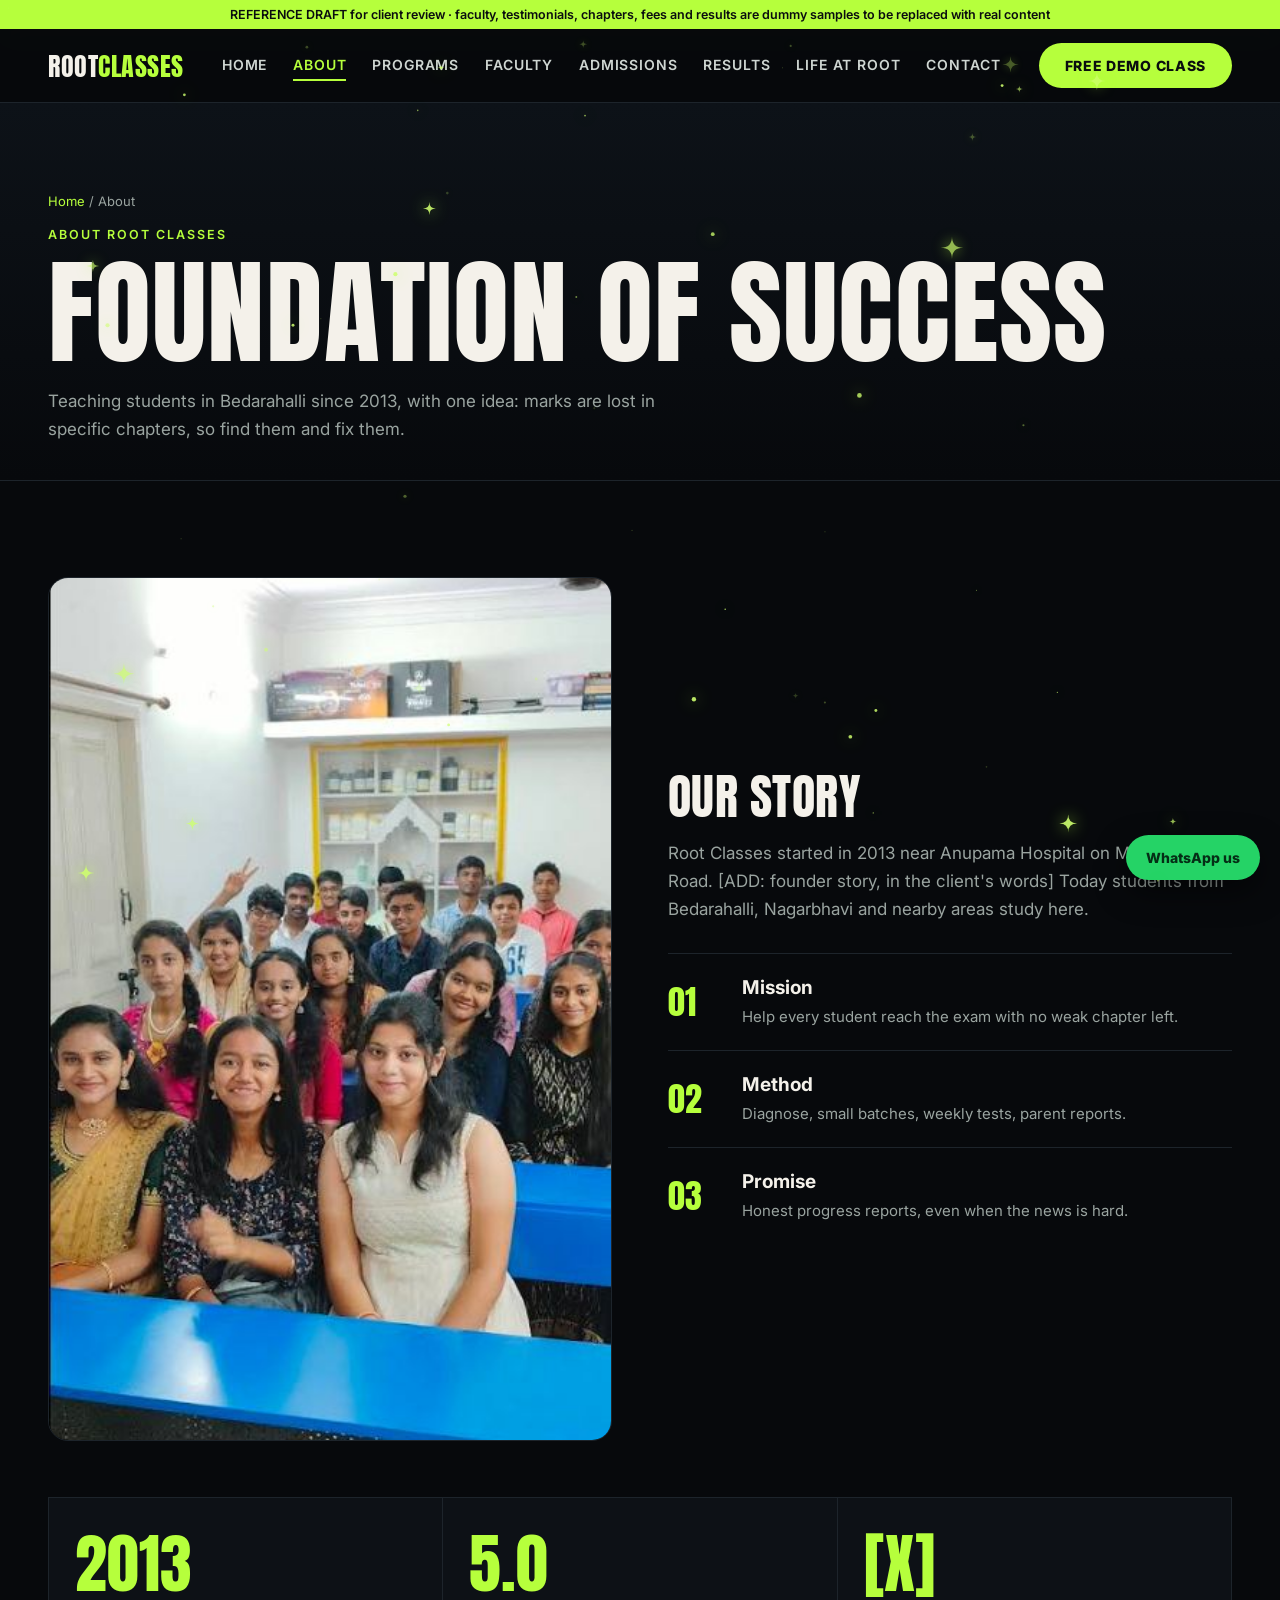
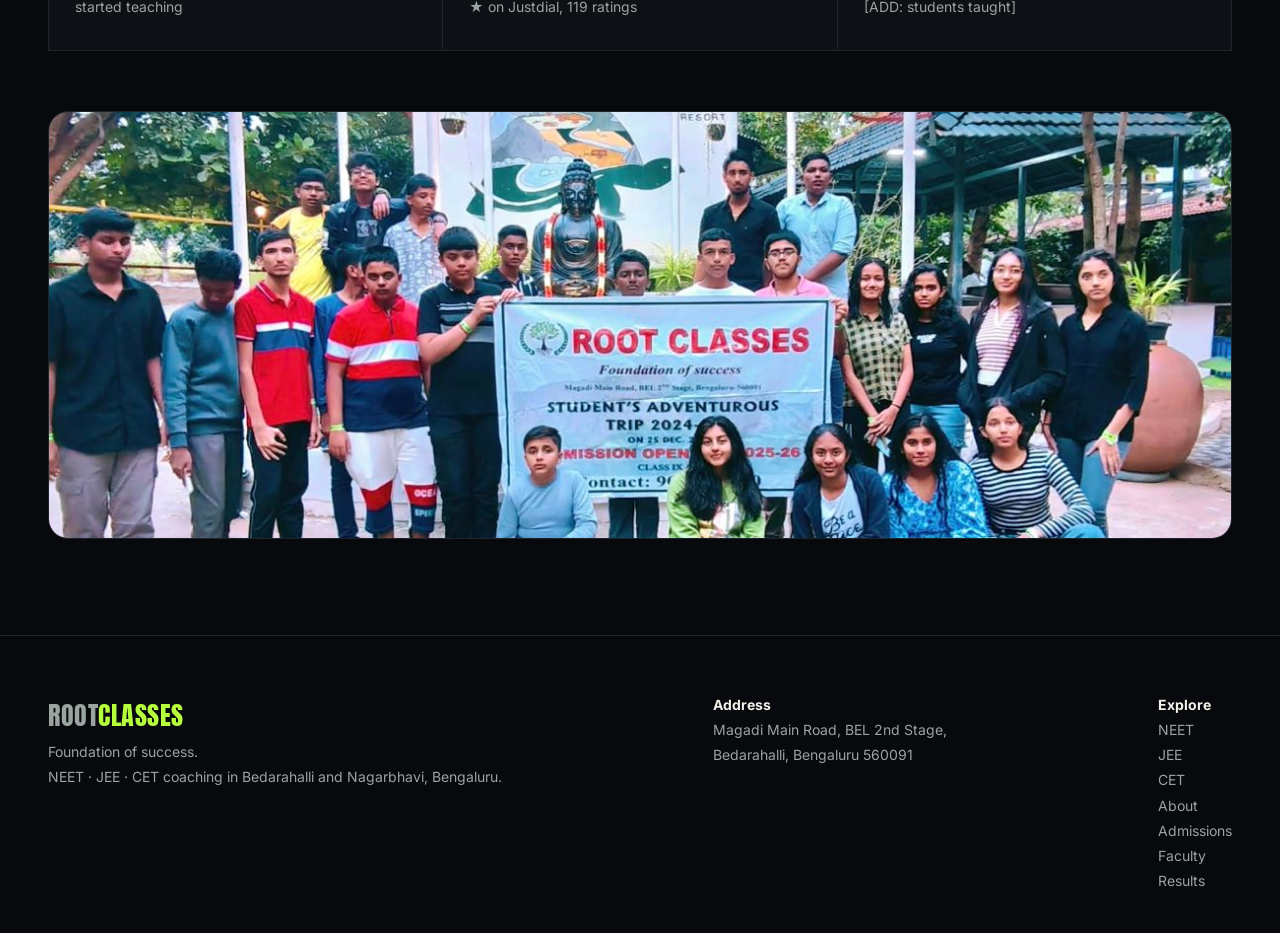
==== about.html @ aaa41a19 "Add Root Classes website reference draft Co-Authored-By: Claude Sonnet 5.5 <noreply@anthropic.com> C" ====
<!doctype html><html lang="en"><head><meta charset="utf-8"><meta name="viewport" content="width=device-width,initial-scale=1">
<title>Root Classes – About</title>
<link rel="preconnect" href="https://fonts.googleapis.com"><link href="https://fonts.googleapis.com/css2?family=Anton&family=Inter:wght@400;500;600;800&display=swap" rel="stylesheet">
<link rel="stylesheet" href="style.css"></head><body data-page="about">
<div class="draft">REFERENCE DRAFT for client review · faculty, testimonials, chapters, fees and results are dummy samples to be replaced with real content</div>
<nav><div class="wrap">
<a class="logo" href="index.html">ROOT<b>CLASSES</b></a>
<div class="links">
<a href="index.html" data-p="home">Home</a><a href="about.html" data-p="about">About</a><a href="programs.html" data-p="programs">Programs</a><a href="faculty.html" data-p="faculty">Faculty</a><a href="admissions.html" data-p="admissions">Admissions</a><a href="results.html" data-p="results">Results</a><a href="gallery.html" data-p="gallery">Life at Root</a><a href="contact.html" data-p="contact">Contact</a>
</div>
<a class="btn" href="contact.html">Free demo class</a>
</div></nav><div class="page"><div class="phead"><div class="wrap"><div class="crumb"><a href="index.html">Home</a> / About</div><div class="eyebrow">About Root Classes</div><h1>Foundation of success</h1><p class="sub">Teaching students in Bedarahalli since 2013, with one idea: marks are lost in specific chapters, so find them and fix them.</p></div></div><section><div class="wrap"><div class="split"><div class="photo"><img src="images/img6.jpg" alt="Root Classes batch photo"></div><div><h2 style="font-size:48px">Our story</h2><p class="sub">Root Classes started in 2013 near Anupama Hospital on Magadi Main Road. [ADD: founder story, in the client's words] Today students from Bedarahalli, Nagarbhavi and nearby areas study here.</p><div class="steps"><div><b>01</b><span><h4>Mission</h4><p>Help every student reach the exam with no weak chapter left.</p></span></div><div><b>02</b><span><h4>Method</h4><p>Diagnose, small batches, weekly tests, parent reports.</p></span></div><div><b>03</b><span><h4>Promise</h4><p>Honest progress reports, even when the news is hard.</p></span></div></div></div></div><div class="stats"><div><b>2013</b><small>started teaching</small></div><div><b>5.0</b><small>★ on Justdial, 119 ratings</small></div><div><b>[X]</b><small>[ADD: students taught]</small></div></div><div class="photo" style="margin-top:60px"><img src="images/img4.jpg" alt="Root Classes student trip" style="min-height:0;max-height:480px"></div></div></section></div><footer><div class="wrap row">
<div><div class="logo">ROOT<b>CLASSES</b></div>Foundation of success.<br>NEET · JEE · CET coaching in Bedarahalli and Nagarbhavi, Bengaluru.</div>
<div><b>Address</b><br>Magadi Main Road, BEL 2nd Stage,<br>Bedarahalli, Bengaluru 560091</div>
<div><b>Explore</b><br><a href="neet.html">NEET</a><br><a href="jee.html">JEE</a><br><a href="cet.html">CET</a><br><a href="about.html">About</a><br><a href="admissions.html">Admissions</a><br><a href="faculty.html">Faculty</a><br><a href="results.html">Results</a></div>
</div></footer><a class="wa" href="contact.html">WhatsApp us</a><script src="main.js"></script></body></html>
---- style.css ----
:root{--bg:#07090c;--bg2:#0d1116;--ink:#f4f1ea;--mute:#9aa4a0;--acc:#b6ff3c;--acc2:#ff5a1f;--line:#1d242b}
*{box-sizing:border-box}
html{scroll-behavior:smooth}
body{margin:0;background:var(--bg);color:var(--ink);font-family:'Inter',system-ui,sans-serif;overflow-x:hidden}
h1,h2,h3,.big{font-family:'Anton','Impact',sans-serif;font-weight:400;text-transform:uppercase;letter-spacing:.01em;line-height:.98;margin:0}
a{color:inherit;text-decoration:none}
img{display:block;max-width:100%}
.wrap{max-width:1240px;margin:0 auto;padding:0 28px}
/* draft banner */
.draft{background:var(--acc);color:#0a0d0f;font-size:12.5px;font-weight:600;text-align:center;padding:7px 12px}
/* nav */
nav{position:sticky;top:0;z-index:50;background:rgba(7,9,12,.82);backdrop-filter:blur(14px);border-bottom:1px solid var(--line)}
nav .wrap{display:flex;align-items:center;justify-content:space-between;gap:16px;padding-top:14px;padding-bottom:14px;flex-wrap:wrap}
.logo{font-family:'Anton';font-size:26px;letter-spacing:.02em}.logo b{color:var(--acc);font-weight:400}
.links{display:flex;gap:26px;flex-wrap:wrap;font-weight:600;font-size:14px;text-transform:uppercase;letter-spacing:.06em}
.links a{color:#cfd6d2;padding:6px 0;border-bottom:2px solid transparent}
.links a:hover,.links a.on{color:var(--acc);border-color:var(--acc)}
.btn{display:inline-block;background:var(--acc);color:#0a0d0f;font-weight:800;font-size:14px;padding:14px 26px;border-radius:999px;text-transform:uppercase;letter-spacing:.05em;transition:transform .2s,box-shadow .2s;border:0;cursor:pointer;font-family:inherit}
.btn:hover{transform:translateY(-2px);box-shadow:0 10px 30px rgba(182,255,60,.28)}
.btn.ghost{background:transparent;color:var(--ink);border:2px solid #3a4650}
.btn.ghost:hover{border-color:var(--acc);color:var(--acc);box-shadow:none}
/* pages */
.page{animation:pg .6s ease}
@keyframes pg{from{opacity:0;transform:translateY(14px)}to{opacity:1;transform:none}}
/* hero */
.hero{position:relative;min-height:88vh;display:flex;align-items:center;overflow:hidden;border-bottom:1px solid var(--line)}
#fx{position:absolute;inset:0;width:100%;height:100%;z-index:1}
.slides{position:absolute;inset:0;z-index:0}
.slides div{position:absolute;inset:0;background-size:cover;background-position:center;opacity:0;transform:scale(1.08);transition:opacity 1.6s ease;filter:grayscale(.4) brightness(.38) contrast(1.1)}
.slides div.on{opacity:1;animation:kb 12s ease-out forwards}
@keyframes kb{from{transform:scale(1.08)}to{transform:scale(1.22) translate(-1.5%,-1%)}}
.hero:after{content:"";position:absolute;inset:0;z-index:1;pointer-events:none;background:radial-gradient(ellipse at 20% 40%,rgba(7,9,12,.15),rgba(7,9,12,.88) 75%),linear-gradient(180deg,transparent 60%,var(--bg))}
.hero .wrap{position:relative;z-index:2;padding-top:60px;padding-bottom:110px}
.tag{display:inline-flex;gap:10px;align-items:center;font-size:12.5px;font-weight:600;letter-spacing:.14em;text-transform:uppercase;color:var(--acc);margin-bottom:22px}
.tag i{width:9px;height:9px;border-radius:50%;background:var(--acc);box-shadow:0 0 0 0 rgba(182,255,60,.7);animation:pulse 1.8s infinite}
@keyframes pulse{70%{box-shadow:0 0 0 14px rgba(182,255,60,0)}100%{box-shadow:0 0 0 0 rgba(182,255,60,0)}}
.hero h1{font-size:clamp(54px,9.4vw,138px)}
.hero h1 .ln{display:block;overflow:hidden}
.hero h1 .ln span{display:inline-block;transform:translateY(110%);animation:up 1s cubic-bezier(.2,.8,.2,1) forwards}
.hero h1 .ln:nth-child(2) span{animation-delay:.15s}.hero h1 .ln:nth-child(3) span{animation-delay:.3s}
@keyframes up{to{transform:none}}
.hero h1 em{font-style:normal;color:var(--acc)}
.hero h1 .out{-webkit-text-stroke:2px var(--ink);color:transparent}
.hero p.lead{max-width:560px;font-size:18px;line-height:1.6;color:#cdd5d1;margin:26px 0 34px;opacity:0;animation:fade 1s .7s forwards}
.cta{display:flex;gap:14px;flex-wrap:wrap;opacity:0;animation:fade 1s .9s forwards}
@keyframes fade{to{opacity:1}}
.float{position:absolute;z-index:2;right:5%;bottom:14%;width:min(300px,38vw);border-radius:16px;overflow:hidden;border:1px solid #2c3640;box-shadow:0 30px 80px rgba(0,0,0,.6);animation:fl 7s ease-in-out infinite}
.float img{width:100%;height:340px;object-fit:cover}
.float span{position:absolute;left:12px;bottom:12px;background:var(--acc);color:#0a0d0f;font-weight:800;font-size:12px;padding:6px 12px;border-radius:999px;text-transform:uppercase}
@keyframes fl{50%{transform:translateY(-16px) rotate(1.2deg)}}
@media(max-width:900px){.float{display:none}}
/* marquee */
.marq{overflow:hidden;background:var(--acc);color:#0a0d0f;border-block:1px solid #000}
.marq div{display:flex;width:max-content;animation:mq 26s linear infinite}
.marq span{font-family:'Anton';font-size:30px;text-transform:uppercase;padding:14px 26px;white-space:nowrap}
.marq span:after{content:"✦";margin-left:52px}
@keyframes mq{to{transform:translateX(-50%)}}
/* sections */
section{padding:96px 0}
.eyebrow{font-size:12.5px;letter-spacing:.16em;text-transform:uppercase;color:var(--acc);font-weight:600;margin-bottom:14px}
h2{font-size:clamp(40px,6vw,84px)}
.sub{color:var(--mute);font-size:17px;line-height:1.65;max-width:620px;margin-top:18px}
.stats{display:grid;grid-template-columns:repeat(auto-fit,minmax(200px,1fr));gap:1px;background:var(--line);border:1px solid var(--line);margin-top:56px}
.stats div{background:var(--bg2);padding:34px 26px}
.stats b{font-family:'Anton';font-weight:400;font-size:64px;color:var(--acc);display:block;line-height:1}
.stats small{color:var(--mute);font-size:14px}
.cards{display:grid;grid-template-columns:repeat(auto-fit,minmax(290px,1fr));gap:22px;margin-top:52px}
.card{background:var(--bg2);border:1px solid var(--line);border-radius:18px;padding:32px;position:relative;overflow:hidden;transition:transform .3s,border-color .3s}
.card:hover{transform:translateY(-8px);border-color:var(--acc)}
.card h3{font-size:44px;margin-bottom:14px}
.card p{color:var(--mute);line-height:1.6;font-size:15px}
.card .n{position:absolute;right:20px;top:6px;font-family:'Anton';font-size:90px;color:#151b21}
.card ul{padding:0;margin:18px 0 0;list-style:none;font-size:14.5px;color:#cbd3cf}
.card li{padding:9px 0;border-top:1px solid var(--line)}
.card li:before{content:"→ ";color:var(--acc)}
.card a.more{display:inline-block;margin-top:20px;color:var(--acc);font-weight:600;font-size:14px;text-transform:uppercase;letter-spacing:.08em}
/* split */
.split{display:grid;grid-template-columns:repeat(auto-fit,minmax(340px,1fr));gap:56px;align-items:center}
.photo{border-radius:20px;overflow:hidden;border:1px solid var(--line);position:relative}
.photo img{width:100%;height:100%;object-fit:cover;min-height:420px;transition:transform 1.2s}
.photo:hover img{transform:scale(1.06)}
.steps{display:flex;flex-direction:column;margin-top:30px}
.steps div{display:flex;gap:20px;padding:22px 0;border-top:1px solid var(--line)}
.steps b{font-family:'Anton';font-weight:400;font-size:34px;color:var(--acc);min-width:54px}
.steps h4{margin:0 0 6px;font-size:19px}.steps p{margin:0;color:var(--mute);line-height:1.55;font-size:15px}
/* faculty */
.fac{display:grid;grid-template-columns:repeat(auto-fit,minmax(230px,1fr));gap:22px;margin-top:50px}
.fc{background:var(--bg2);border:1px solid var(--line);border-radius:18px;overflow:hidden;transition:transform .3s}
.fc:hover{transform:translateY(-8px)}
.fc svg{width:100%;height:230px;display:block}
.fc div{padding:20px 22px 24px}
.fc h4{margin:0 0 4px;font-size:19px}.fc p{margin:0;color:var(--mute);font-size:14px;line-height:1.5}
.fc em{display:inline-block;margin-top:10px;font-style:normal;font-size:11px;letter-spacing:.1em;text-transform:uppercase;color:var(--acc2);font-weight:600}
/* testimonials */
.tst{display:grid;grid-template-columns:repeat(auto-fit,minmax(290px,1fr));gap:22px;margin-top:50px}
.t{background:var(--bg2);border:1px solid var(--line);border-radius:18px;padding:30px}
.t q{display:block;font-size:17px;line-height:1.6;color:#e6e9e5;quotes:none}
.t q:before{content:"“";font-family:'Anton';font-size:60px;color:var(--acc);display:block;line-height:.6;margin-bottom:12px}
.t p{margin:20px 0 0;color:var(--mute);font-size:14px}.t p b{color:var(--ink)}
.stars{color:var(--acc);letter-spacing:3px;margin-top:18px;font-size:15px}
/* chapters */
.tabs{display:flex;gap:10px;margin-top:40px;flex-wrap:wrap}
.tabs button{background:transparent;border:2px solid #2b3540;color:#cfd6d2;padding:12px 26px;border-radius:999px;font:700 14px 'Inter';letter-spacing:.06em;text-transform:uppercase;cursor:pointer}
.tabs button.on{background:var(--acc);color:#0a0d0f;border-color:var(--acc)}
.chap{display:none;margin-top:30px;grid-template-columns:repeat(auto-fit,minmax(270px,1fr));gap:22px}.chap.on{display:grid}
.chap div{background:var(--bg2);border:1px solid var(--line);border-radius:16px;padding:26px}
.chap h4{margin:0 0 12px;font-family:'Anton';font-weight:400;font-size:26px;text-transform:uppercase;color:var(--acc)}
.chap ul{margin:0;padding:0;list-style:none;color:#cbd3cf;font-size:14.5px}
.chap li{padding:8px 0;border-top:1px solid var(--line)}
.chap li span{float:right;color:var(--mute);font-size:12px}
/* gallery */
.gal{columns:3 280px;column-gap:18px;margin-top:50px}
.gal figure{margin:0 0 18px;border-radius:16px;overflow:hidden;border:1px solid var(--line);break-inside:avoid;position:relative}
.gal img{width:100%;transition:transform .9s}
.gal figure:hover img{transform:scale(1.07)}
/* faq */
details{border-top:1px solid var(--line);padding:22px 0}details:last-child{border-bottom:1px solid var(--line)}
summary{cursor:pointer;font-weight:600;font-size:18px;list-style:none;display:flex;justify-content:space-between}
summary:after{content:"+";color:var(--acc);font-size:26px;line-height:1}
details[open] summary:after{content:"–"}
details p{color:var(--mute);line-height:1.65;margin:14px 0 0;max-width:720px}
/* form */
form{background:var(--bg2);border:1px solid var(--line);border-radius:20px;padding:34px;display:flex;flex-direction:column;gap:10px}
label{font-size:12.5px;letter-spacing:.1em;text-transform:uppercase;color:var(--mute);font-weight:600;margin-top:8px}
input,select{background:#05070a;border:1px solid #28323b;color:var(--ink);padding:14px;border-radius:10px;font:500 16px 'Inter'}
input:focus,select:focus{outline:2px solid var(--acc);border-color:transparent}
/* big cta */
.bigcta{background:var(--acc);color:#0a0d0f;border-radius:26px;padding:64px 48px;display:flex;flex-wrap:wrap;gap:30px;justify-content:space-between;align-items:center}
.bigcta h2{font-size:clamp(40px,5.5vw,76px);max-width:700px}
.bigcta .btn{background:#0a0d0f;color:var(--acc)}
footer{border-top:1px solid var(--line);padding:56px 0 40px;color:var(--mute);font-size:14px;line-height:1.8}
footer .row{display:flex;flex-wrap:wrap;gap:40px;justify-content:space-between}
footer b{color:var(--ink)}
.wa{position:fixed;right:20px;bottom:20px;z-index:60;background:#25d366;color:#052e16;font-weight:800;font-size:14px;padding:14px 20px;border-radius:999px;box-shadow:0 12px 30px rgba(0,0,0,.5)}
.rv{opacity:0;transform:translateY(34px);transition:opacity .9s,transform .9s}.rv.in{opacity:1;transform:none}
.phead{padding:90px 0 20px;border-bottom:1px solid var(--line);background:linear-gradient(180deg,#0d1218,var(--bg))}
.phead h1{font-size:clamp(56px,9vw,128px)}
@media(prefers-reduced-motion:reduce){*{animation:none!important;transition:none!important}.rv{opacity:1;transform:none}.hero h1 .ln span{transform:none}.hero p.lead,.cta{opacity:1}}

.detail{display:grid;grid-template-columns:repeat(auto-fit,minmax(320px,1fr));gap:22px;margin-top:40px}
.tbl{width:100%;border-collapse:collapse;margin-top:34px;font-size:15px}
.tbl th,.tbl td{text-align:left;padding:16px 14px;border-top:1px solid var(--line)}
.tbl th{color:var(--acc);font-size:12.5px;letter-spacing:.12em;text-transform:uppercase}
.tbl td{color:#cbd3cf}
.pill{display:inline-block;border:1px solid #2b3540;border-radius:999px;padding:6px 14px;font-size:13px;margin:0 8px 8px 0;color:#cbd3cf}
.fc .bio{margin-top:10px;font-size:13.5px;color:#aab3af}
.crumb{font-size:13px;color:var(--mute);margin-bottom:18px}.crumb a{color:var(--acc)}

.mg{position:absolute;inset:0;z-index:1;pointer-events:none;overflow:hidden}
.mg span{position:absolute;font-family:'Anton',sans-serif;color:rgba(182,255,60,.22);white-space:nowrap;animation:drift linear infinite;opacity:0}
@keyframes drift{0%{transform:translateY(40px) rotate(0);opacity:0}15%{opacity:1}85%{opacity:1}100%{transform:translateY(-120px) rotate(8deg);opacity:0}}
.mg svg{position:absolute}
.orb{right:-90px;top:8%;width:420px;height:420px;animation:spin 40s linear infinite;opacity:.55}
.orb2{left:-110px;bottom:-60px;width:320px;height:320px;animation:spin 55s linear infinite reverse;opacity:.4}
@keyframes spin{to{transform:rotate(360deg)}}
.wave{left:0;bottom:0;width:200%;height:90px;animation:slide 14s linear infinite;opacity:.5}
@keyframes slide{to{transform:translateX(-50%)}}
.hero h1 em{background:linear-gradient(90deg,var(--acc),#e9ff9e,var(--acc));background-size:200% 100%;-webkit-background-clip:text;background-clip:text;color:transparent;animation:shine 4s linear infinite}
@keyframes shine{to{background-position:-200% 0}}
@media(max-width:700px){.orb{width:260px;height:260px}}
/* mobile */
.tbl{display:block;overflow-x:auto;white-space:nowrap}
.split{grid-template-columns:repeat(auto-fit,minmax(min(100%,340px),1fr))}
.cards{grid-template-columns:repeat(auto-fit,minmax(min(100%,290px),1fr))}
.detail{grid-template-columns:repeat(auto-fit,minmax(min(100%,320px),1fr))}
.tst{grid-template-columns:repeat(auto-fit,minmax(min(100%,290px),1fr))}
.chap{grid-template-columns:repeat(auto-fit,minmax(min(100%,270px),1fr))}
.gal{columns:3 240px}
@media(max-width:700px){
.wrap{padding:0 18px}
nav .wrap{gap:10px}
.links{gap:6px 16px;font-size:12.5px;width:100%;order:3}
.btn{padding:12px 20px;font-size:13px}
section{padding:60px 0}
.hero .wrap{padding-top:36px;padding-bottom:70px}
.hero h1{font-size:clamp(44px,14vw,80px)}
.hero p.lead{font-size:16px}
.stats b{font-size:46px}
.bigcta{padding:36px 24px}
.phead{padding:56px 0 14px}
.gal{columns:2 150px;column-gap:10px}
.gal figure{margin-bottom:10px}
.photo img{min-height:260px}
form{padding:22px}
.card h3{font-size:36px}
h2{font-size:clamp(34px,10vw,56px)}
.wa{right:12px;bottom:12px;padding:12px 16px}
.marq span{font-size:22px;padding:10px 18px}
}
@media(max-width:700px){.phead h1{font-size:clamp(36px,11vw,70px);overflow-wrap:anywhere}}
@media(max-width:700px){nav{position:static}.logo{font-size:22px}}
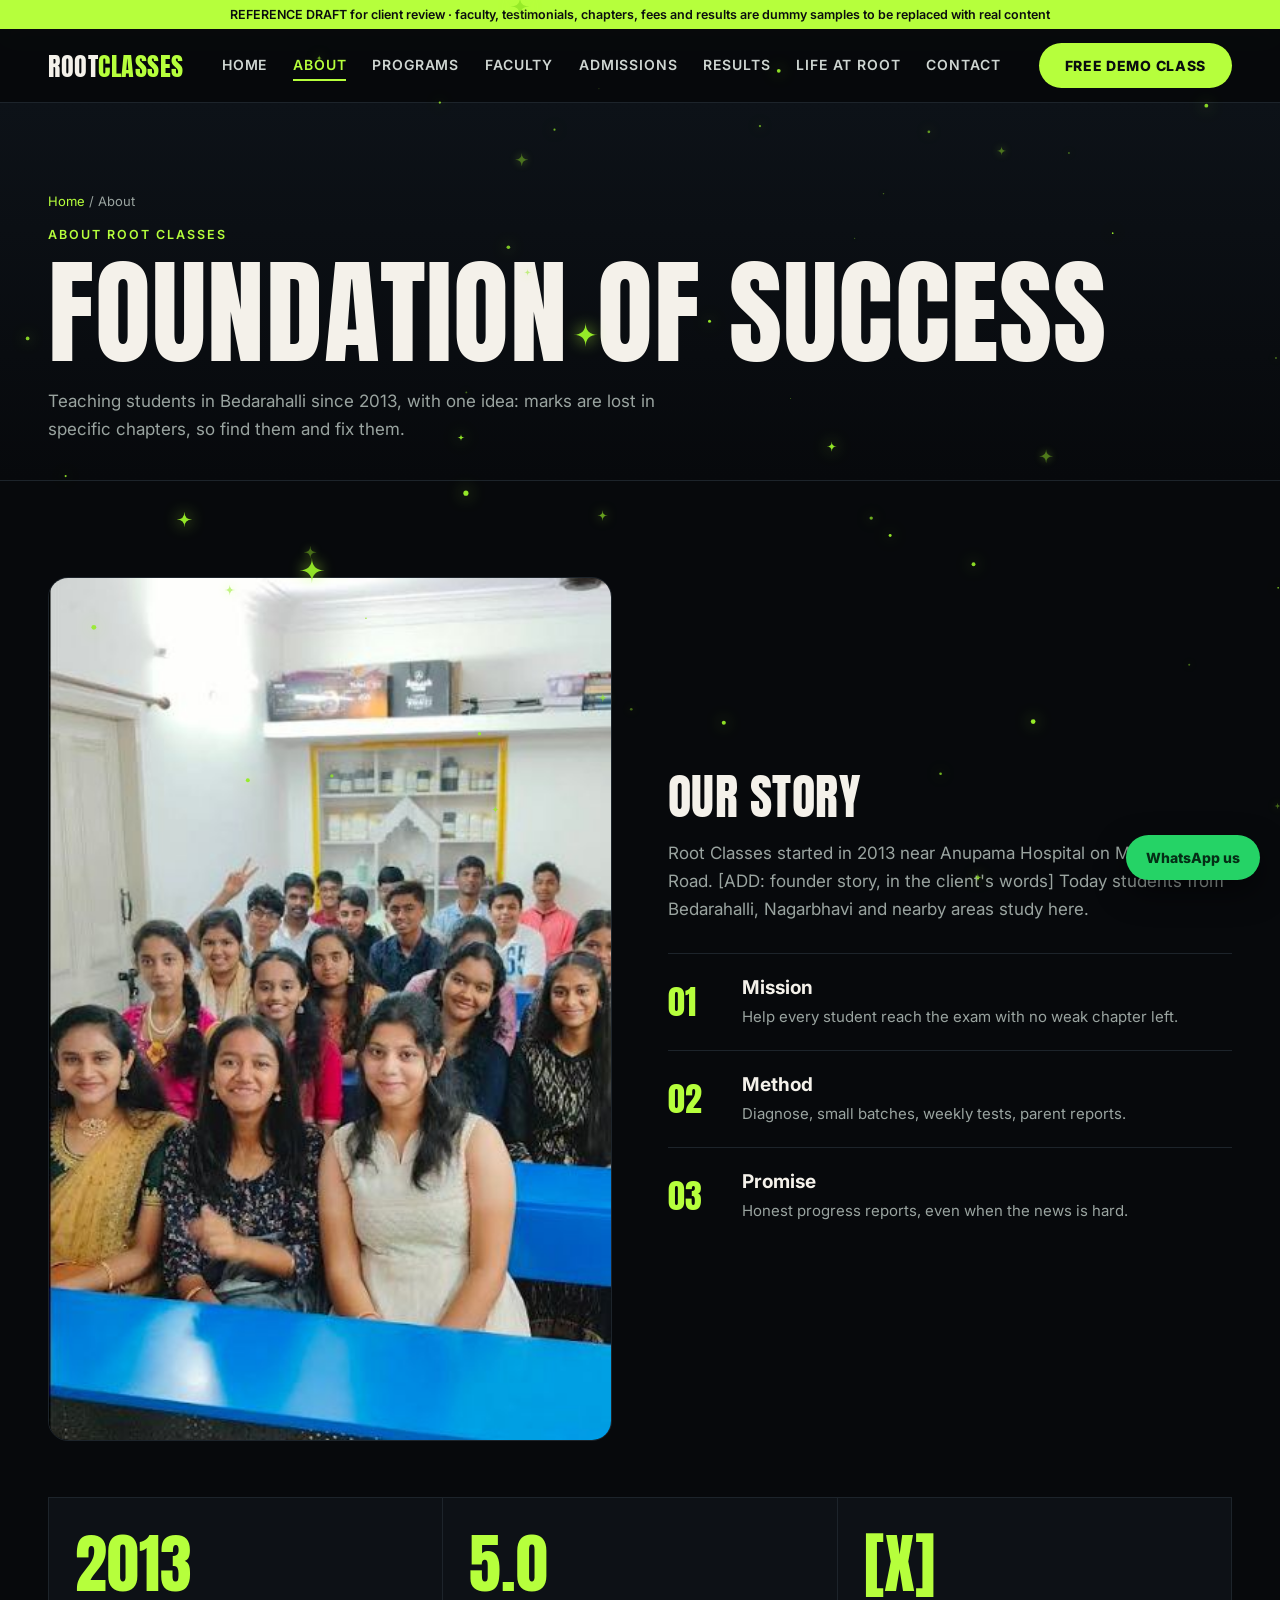
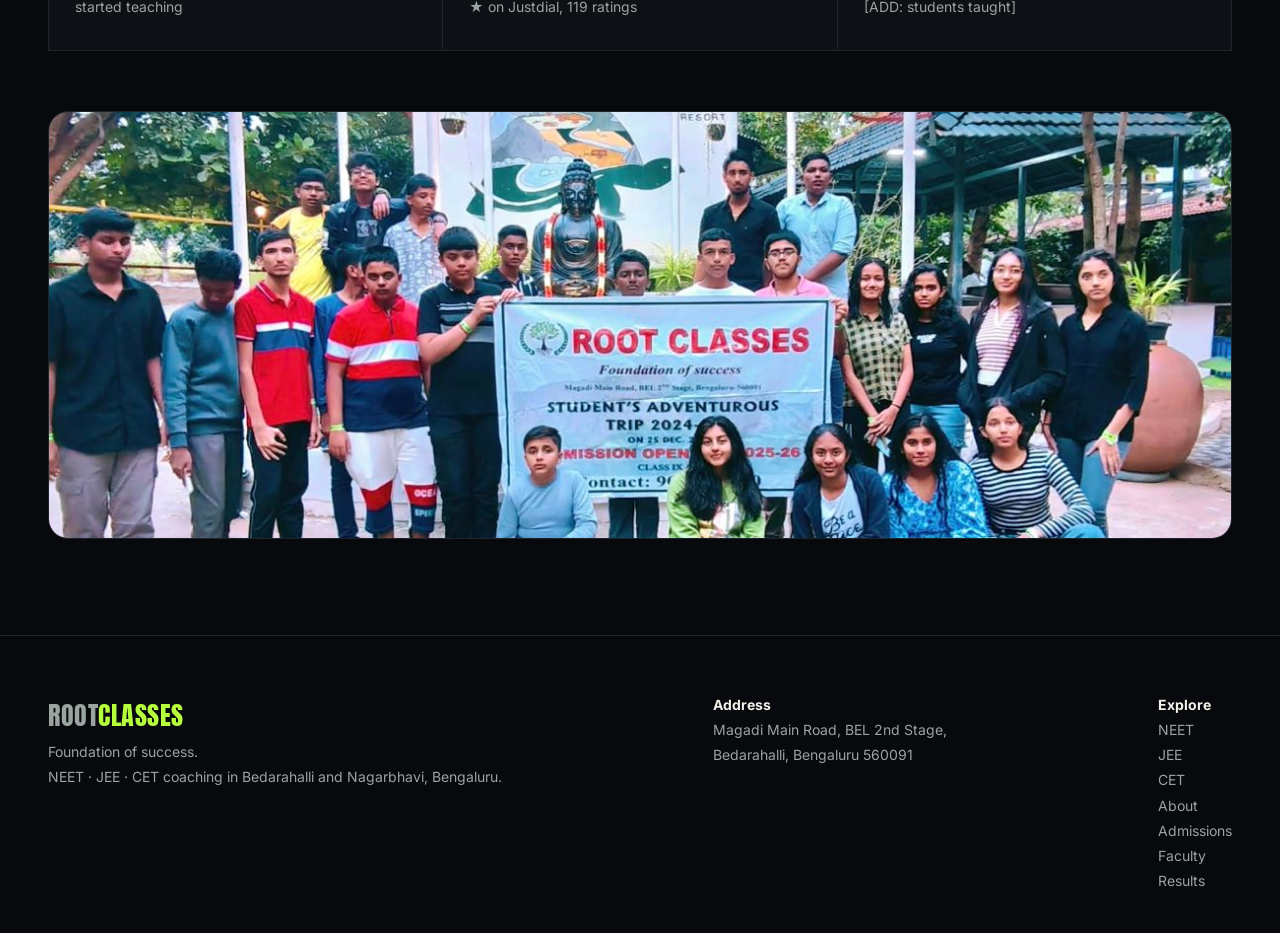
==== commit b7e9b3d7: "Cache-bust CSS/JS so phones load the new menu and glitter Co-Authored-By: Claude Sonnet 5.5 <noreply" ====
--- a/about.html
+++ b/about.html
@@ -1,7 +1,7 @@
 <!doctype html><html lang="en"><head><meta charset="utf-8"><meta name="viewport" content="width=device-width,initial-scale=1">
 <title>Root Classes – About</title>
 <link rel="preconnect" href="https://fonts.googleapis.com"><link href="https://fonts.googleapis.com/css2?family=Anton&family=Inter:wght@400;500;600;800&display=swap" rel="stylesheet">
-<link rel="stylesheet" href="style.css"></head><body data-page="about">
+<link rel="stylesheet" href="style.css?v=3"></head><body data-page="about">
 <div class="draft">REFERENCE DRAFT for client review · faculty, testimonials, chapters, fees and results are dummy samples to be replaced with real content</div>
 <nav><div class="wrap">
 <a class="logo" href="index.html">ROOT<b>CLASSES</b></a>
@@ -13,4 +13,4 @@
 <div><div class="logo">ROOT<b>CLASSES</b></div>Foundation of success.<br>NEET · JEE · CET coaching in Bedarahalli and Nagarbhavi, Bengaluru.</div>
 <div><b>Address</b><br>Magadi Main Road, BEL 2nd Stage,<br>Bedarahalli, Bengaluru 560091</div>
 <div><b>Explore</b><br><a href="neet.html">NEET</a><br><a href="jee.html">JEE</a><br><a href="cet.html">CET</a><br><a href="about.html">About</a><br><a href="admissions.html">Admissions</a><br><a href="faculty.html">Faculty</a><br><a href="results.html">Results</a></div>
-</div></footer><a class="wa" href="contact.html">WhatsApp us</a><script src="main.js"></script></body></html>+</div></footer><a class="wa" href="contact.html">WhatsApp us</a><script src="main.js?v=3"></script></body></html>
--- a/style.css
+++ b/style.css
@@ -190,3 +190,26 @@
 }
 @media(max-width:700px){.phead h1{font-size:clamp(36px,11vw,70px);overflow-wrap:anywhere}}
 @media(max-width:700px){nav{position:static}.logo{font-size:22px}}
+
+/* mobile drawer menu */
+.burger{display:none;width:46px;height:46px;border-radius:12px;border:1px solid #2b3540;background:#0d1217;cursor:pointer;flex-direction:column;align-items:center;justify-content:center;gap:5px;padding:0}
+.burger i{width:5px;height:5px;border-radius:50%;background:var(--acc);display:block}
+.dov{position:fixed;inset:0;background:rgba(0,0,0,.62);backdrop-filter:blur(3px);opacity:0;pointer-events:none;transition:opacity .35s;z-index:80}
+.dov.open{opacity:1;pointer-events:auto}
+.drawer{position:fixed;top:0;right:0;height:100%;width:min(82vw,330px);background:#0a0f14;border-left:1px solid var(--line);z-index:85;transform:translateX(104%);transition:transform .45s cubic-bezier(.2,.8,.2,1);padding:22px 22px 30px;display:flex;flex-direction:column;overflow-y:auto}
+.drawer.open{transform:none}
+.drawer .dh{display:flex;justify-content:space-between;align-items:center;margin-bottom:18px}
+.drawer .dx{width:42px;height:42px;border-radius:50%;border:1px solid #2b3540;background:transparent;color:var(--ink);font-size:18px;cursor:pointer}
+.drawer>a{font-family:'Anton',sans-serif;font-size:30px;text-transform:uppercase;letter-spacing:.02em;padding:15px 4px;border-bottom:1px solid var(--line);color:#dfe5e1;opacity:0;transform:translateX(30px);transition:opacity .4s,transform .4s,color .2s;transition-delay:0s}
+.drawer.open>a{opacity:1;transform:none;transition-delay:calc(var(--i)*70ms + 180ms)}
+.drawer>a.cur{color:var(--acc)}
+.drawer>a.cur:before{content:"→ ";}
+.drawer>a:hover{color:var(--acc)}
+.drawer>a.dcta{margin-top:26px;border:0;text-align:center;font-family:'Inter',sans-serif;font-size:15px;color:#0a0d0f;border-radius:999px}
+@media(max-width:900px){
+.links,nav .wrap>.btn{display:none}
+.burger{display:flex}
+nav .wrap{flex-wrap:nowrap;justify-content:space-between}
+nav{position:sticky;top:0}
+}
+.fc svg{width:100%;height:auto;aspect-ratio:1;display:block}.fc{overflow:hidden}
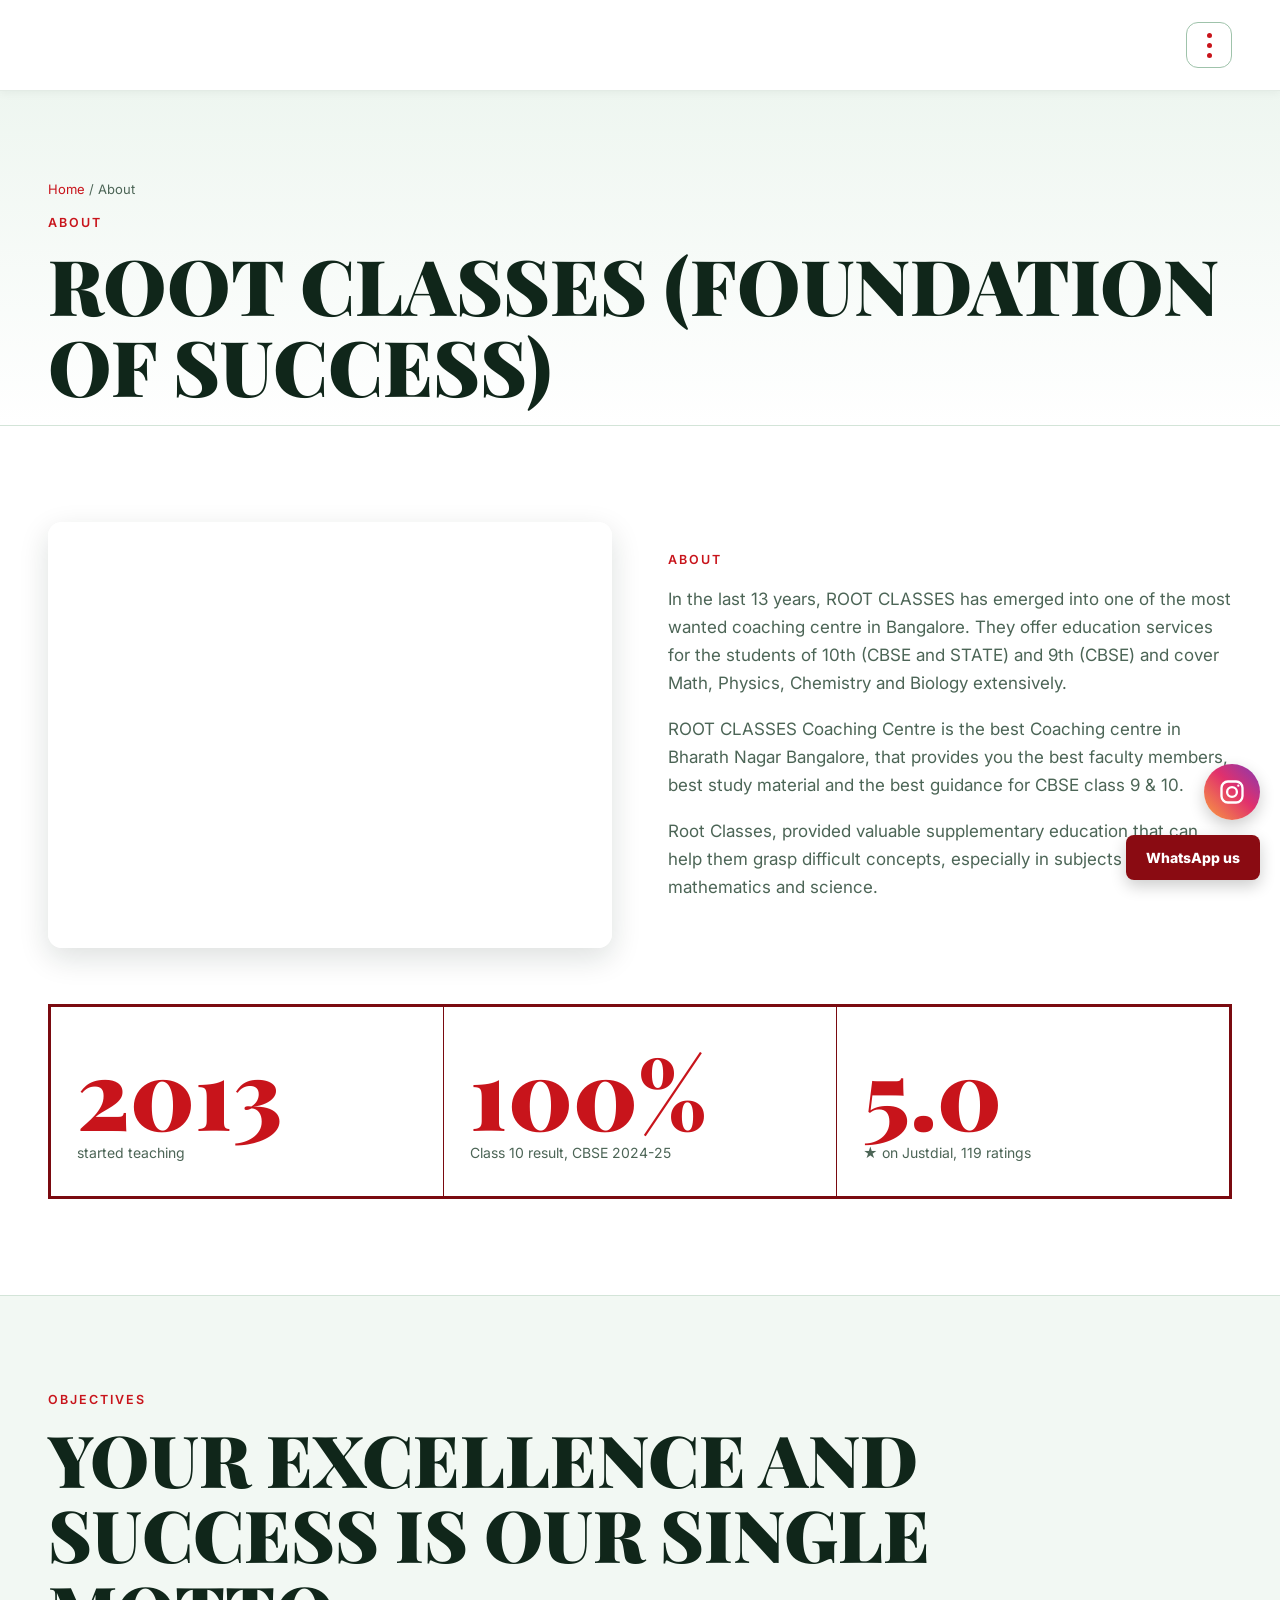
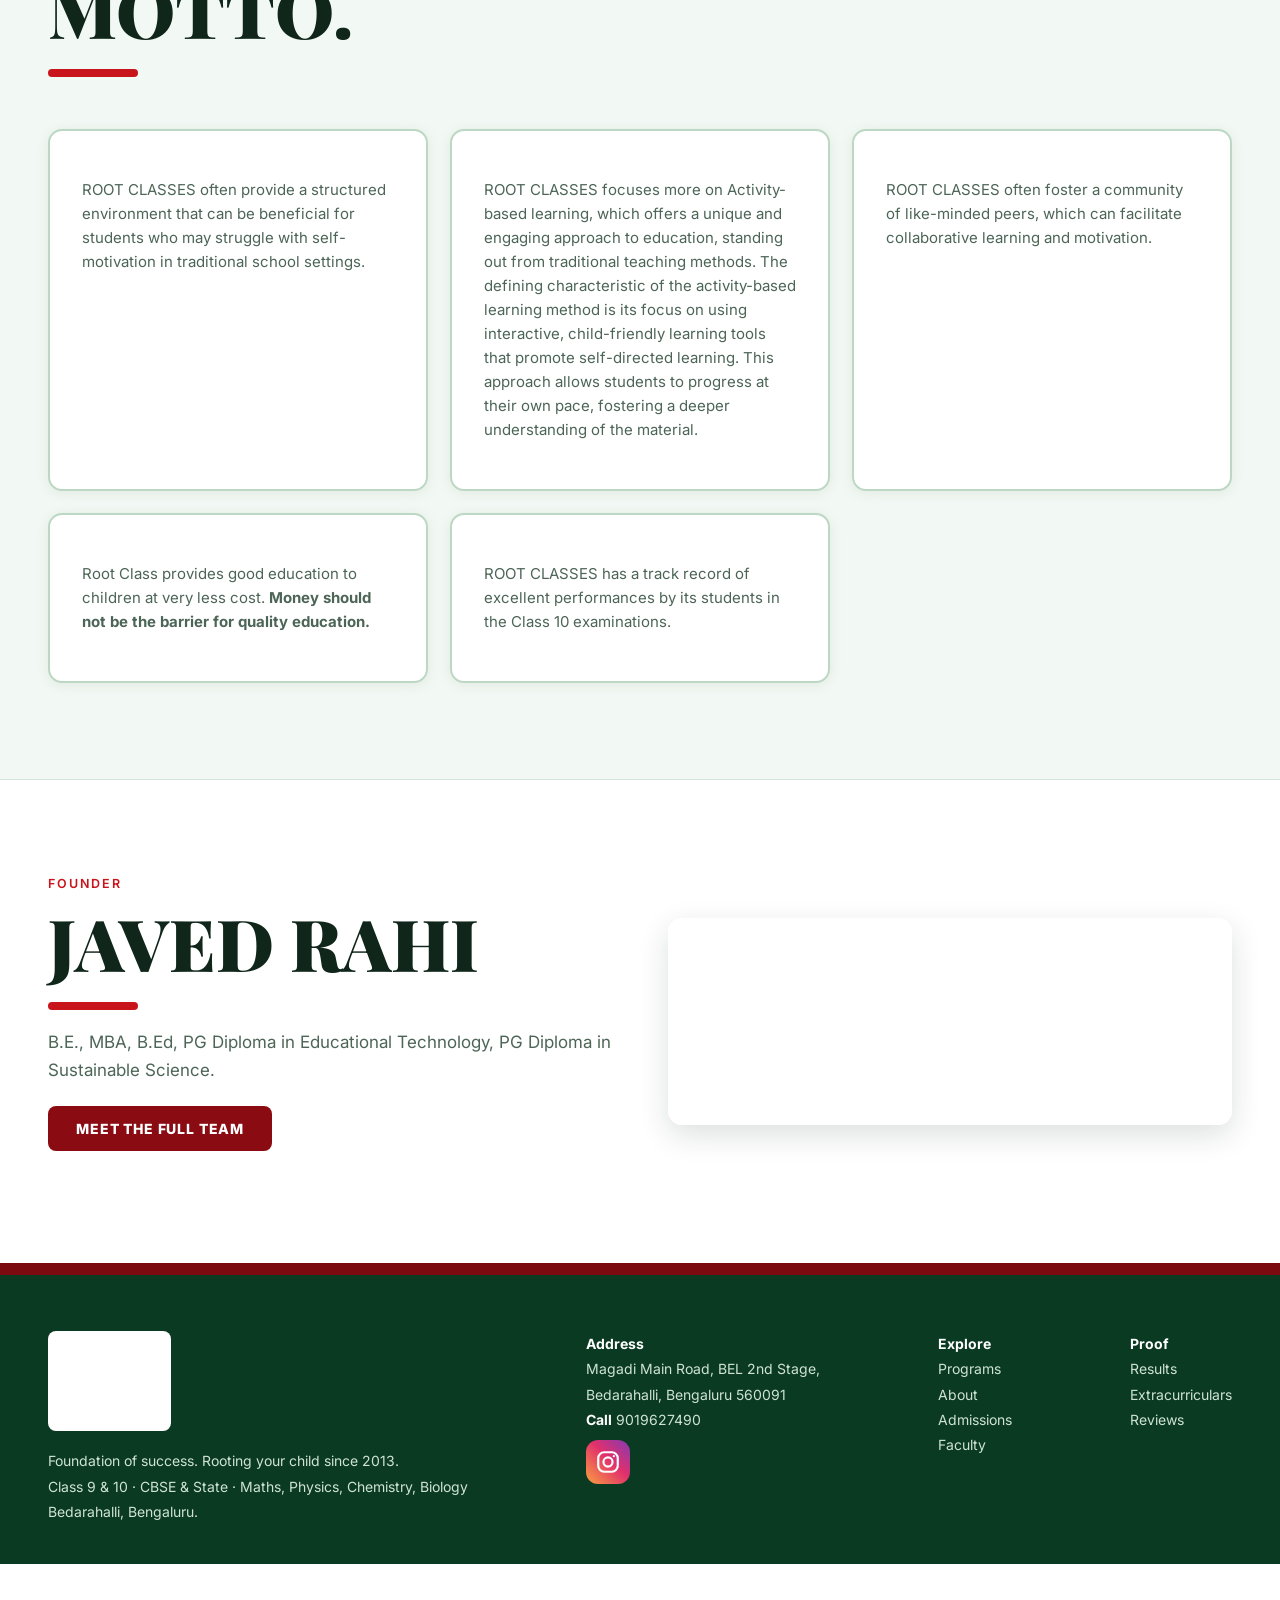
==== commit 2ab82b78: "Launch version: Enroll now form, real Google reviews, SEO, custom domain rootclasses.com Co-Authored" ====
--- a/about.html
+++ b/about.html
@@ -1,16 +1,34 @@
 <!doctype html><html lang="en"><head><meta charset="utf-8"><meta name="viewport" content="width=device-width,initial-scale=1">
-<title>Root Classes – About</title>
-<link rel="preconnect" href="https://fonts.googleapis.com"><link href="https://fonts.googleapis.com/css2?family=Anton&family=Inter:wght@400;500;600;800&display=swap" rel="stylesheet">
-<link rel="stylesheet" href="style.css?v=3"></head><body data-page="about">
-<div class="draft">REFERENCE DRAFT for client review · faculty, testimonials, chapters, fees and results are dummy samples to be replaced with real content</div>
+<link rel="icon" href="images/logo.jpg"><title>About Root Classes – Foundation of Success | Bedarahalli, Bengaluru</title>
+<meta name="description" content="Know the story, founder Javed Rahi and the objectives of Root Classes, a Class 9 and 10 coaching centre in Bedarahalli, Bengaluru since 2013.">
+<link rel="canonical" href="https://rootclasses.com/about.html">
+<meta name="theme-color" content="#17331f">
+<meta property="og:type" content="website"><meta property="og:site_name" content="Root Classes"><meta property="og:title" content="About Root Classes – Foundation of Success | Bedarahalli, Bengaluru"><meta property="og:description" content="Know the story, founder Javed Rahi and the objectives of Root Classes, a Class 9 and 10 coaching centre in Bedarahalli, Bengaluru since 2013."><meta property="og:url" content="https://rootclasses.com/about.html"><meta property="og:image" content="https://rootclasses.com/images/class.jpg"><meta name="twitter:card" content="summary_large_image">
+<link rel="preconnect" href="https://fonts.googleapis.com"><link href="https://fonts.googleapis.com/css2?family=Playfair+Display:wght@700;900&family=Inter:wght@400;500;600;800&display=swap" rel="stylesheet">
+<link rel="stylesheet" href="style.css?v=5"></head><body data-page="about">
 <nav><div class="wrap">
-<a class="logo" href="index.html">ROOT<b>CLASSES</b></a>
+<a class="logo" href="index.html"><img src="images/logo.jpg" alt="Root Classes – Foundation of Success"></a>
 <div class="links">
-<a href="index.html" data-p="home">Home</a><a href="about.html" data-p="about">About</a><a href="programs.html" data-p="programs">Programs</a><a href="faculty.html" data-p="faculty">Faculty</a><a href="admissions.html" data-p="admissions">Admissions</a><a href="results.html" data-p="results">Results</a><a href="gallery.html" data-p="gallery">Life at Root</a><a href="contact.html" data-p="contact">Contact</a>
+<a href="index.html" data-p="home">Home</a><a href="about.html" data-p="about">About</a><a href="programs.html" data-p="programs">Programs</a><a href="faculty.html" data-p="faculty">Faculty</a><a href="admissions.html" data-p="admissions">Admissions</a><a href="results.html" data-p="results">Results</a><a href="gallery.html" data-p="gallery">Extracurriculars</a><a href="reviews.html" data-p="reviews">Reviews</a><a href="contact.html" data-p="contact">Contact</a>
 </div>
-<a class="btn" href="contact.html">Free demo class</a>
-</div></nav><div class="page"><div class="phead"><div class="wrap"><div class="crumb"><a href="index.html">Home</a> / About</div><div class="eyebrow">About Root Classes</div><h1>Foundation of success</h1><p class="sub">Teaching students in Bedarahalli since 2013, with one idea: marks are lost in specific chapters, so find them and fix them.</p></div></div><section><div class="wrap"><div class="split"><div class="photo"><img src="images/img6.jpg" alt="Root Classes batch photo"></div><div><h2 style="font-size:48px">Our story</h2><p class="sub">Root Classes started in 2013 near Anupama Hospital on Magadi Main Road. [ADD: founder story, in the client's words] Today students from Bedarahalli, Nagarbhavi and nearby areas study here.</p><div class="steps"><div><b>01</b><span><h4>Mission</h4><p>Help every student reach the exam with no weak chapter left.</p></span></div><div><b>02</b><span><h4>Method</h4><p>Diagnose, small batches, weekly tests, parent reports.</p></span></div><div><b>03</b><span><h4>Promise</h4><p>Honest progress reports, even when the news is hard.</p></span></div></div></div></div><div class="stats"><div><b>2013</b><small>started teaching</small></div><div><b>5.0</b><small>★ on Justdial, 119 ratings</small></div><div><b>[X]</b><small>[ADD: students taught]</small></div></div><div class="photo" style="margin-top:60px"><img src="images/img4.jpg" alt="Root Classes student trip" style="min-height:0;max-height:480px"></div></div></section></div><footer><div class="wrap row">
-<div><div class="logo">ROOT<b>CLASSES</b></div>Foundation of success.<br>NEET · JEE · CET coaching in Bedarahalli and Nagarbhavi, Bengaluru.</div>
-<div><b>Address</b><br>Magadi Main Road, BEL 2nd Stage,<br>Bedarahalli, Bengaluru 560091</div>
-<div><b>Explore</b><br><a href="neet.html">NEET</a><br><a href="jee.html">JEE</a><br><a href="cet.html">CET</a><br><a href="about.html">About</a><br><a href="admissions.html">Admissions</a><br><a href="faculty.html">Faculty</a><br><a href="results.html">Results</a></div>
-</div></footer><a class="wa" href="contact.html">WhatsApp us</a><script src="main.js?v=3"></script></body></html>+<a class="btn" href="contact.html">Enroll now</a>
+</div></nav><div class="page"><div class="phead"><div class="wrap"><div class="crumb"><a href="index.html">Home</a> / About</div><div class="eyebrow">About</div><h1>Root Classes (Foundation of Success)</h1></div></div>
+<section><div class="wrap"><div class="split"><div class="photo rv"><img src="images/img6.jpg" alt="Root Classes batch photo"></div><div><div class="eyebrow rv">About</div>
+<p class="sub rv">In the last 13 years, ROOT CLASSES has emerged into one of the most wanted coaching centre in Bangalore. They offer education services for the students of 10th (CBSE and STATE) and 9th (CBSE) and cover Math, Physics, Chemistry and Biology extensively.</p>
+<p class="sub rv">ROOT CLASSES Coaching Centre is the best Coaching centre in Bharath Nagar Bangalore, that provides you the best faculty members, best study material and the best guidance for CBSE class 9 &amp; 10.</p>
+<p class="sub rv">Root Classes, provided valuable supplementary education that can help them grasp difficult concepts, especially in subjects like mathematics and science.</p></div></div>
+<div class="stats rv"><div><b>2013</b><small>started teaching</small></div><div><b>100%</b><small>Class 10 result, CBSE 2024-25</small></div><div><b>5.0</b><small>★ on Justdial, 119 ratings</small></div></div></div></section>
+<section style="background:var(--bg2);border-block:1px solid var(--line)"><div class="wrap"><div class="eyebrow rv">Objectives</div><h2 class="rv">Your excellence and success is our single motto.</h2>
+<div class="cards">
+<div class="card rv"><p>ROOT CLASSES often provide a structured environment that can be beneficial for students who may struggle with self-motivation in traditional school settings.</p></div>
+<div class="card rv"><p>ROOT CLASSES focuses more on Activity-based learning, which offers a unique and engaging approach to education, standing out from traditional teaching methods. The defining characteristic of the activity-based learning method is its focus on using interactive, child-friendly learning tools that promote self-directed learning. This approach allows students to progress at their own pace, fostering a deeper understanding of the material.</p></div>
+<div class="card rv"><p>ROOT CLASSES often foster a community of like-minded peers, which can facilitate collaborative learning and motivation.</p></div>
+<div class="card rv"><p>Root Class provides good education to children at very less cost. <b>Money should not be the barrier for quality education.</b></p></div>
+<div class="card rv"><p>ROOT CLASSES has a track record of excellent performances by its students in the Class 10 examinations.</p></div></div></div></section>
+<section><div class="wrap"><div class="split"><div><div class="eyebrow rv">Founder</div><h2 class="rv">Javed Rahi</h2><p class="sub rv">B.E., MBA, B.Ed, PG Diploma in Educational Technology, PG Diploma in Sustainable Science.</p><p class="rv" style="margin-top:22px"><a class="btn" href="faculty.html">Meet the full team</a></p></div><div class="photo rv"><img src="images/img4.jpg" alt="Root Classes student trip" style="min-height:0;max-height:420px"></div></div></div></section>
+</div><footer><div class="wrap row">
+<div><div class="logo"><img src="images/logo.jpg" alt="Root Classes – Foundation of Success"></div><p style="margin:10px 0 0">Foundation of success. Rooting your child since 2013.<br>Class 9 &amp; 10 · CBSE &amp; State · Maths, Physics, Chemistry, Biology<br>Bedarahalli, Bengaluru.</p></div>
+<div><b>Address</b><br>Magadi Main Road, BEL 2nd Stage,<br>Bedarahalli, Bengaluru 560091<br><b>Call</b> <a href="tel:+919019627490">9019627490</a><br><a class="igf" href="https://www.instagram.com/rootclasses2026" target="_blank" rel="noopener" aria-label="Instagram @rootclasses2026"><svg viewBox="0 0 24 24" width="26" height="26" fill="none" stroke="#fff" stroke-width="2" stroke-linecap="round" stroke-linejoin="round" aria-hidden="true"><rect x="3" y="3" width="18" height="18" rx="5.5"/><circle cx="12" cy="12" r="4.2"/><circle cx="17.4" cy="6.6" r="1" fill="#fff" stroke="none"/></svg></a></div>
+<div><b>Explore</b><br><a href="programs.html">Programs</a><br><a href="about.html">About</a><br><a href="admissions.html">Admissions</a><br><a href="faculty.html">Faculty</a></div>
+<div><b>Proof</b><br><a href="results.html">Results</a><br><a href="gallery.html">Extracurriculars</a><br><a href="reviews.html">Reviews</a></div>
+</div></footer><a class="ig" href="https://www.instagram.com/rootclasses2026" target="_blank" rel="noopener" aria-label="Instagram @rootclasses2026"><svg viewBox="0 0 24 24" width="26" height="26" fill="none" stroke="#fff" stroke-width="2" stroke-linecap="round" stroke-linejoin="round" aria-hidden="true"><rect x="3" y="3" width="18" height="18" rx="5.5"/><circle cx="12" cy="12" r="4.2"/><circle cx="17.4" cy="6.6" r="1" fill="#fff" stroke="none"/></svg></a><a class="wa" href="https://wa.me/919019627490" target="_blank" rel="noopener">WhatsApp us</a><script src="main.js?v=5"></script></body></html>
--- a/style.css
+++ b/style.css
@@ -1,24 +1,24 @@
 
-:root{--bg:#07090c;--bg2:#0d1116;--ink:#f4f1ea;--mute:#9aa4a0;--acc:#b6ff3c;--acc2:#ff5a1f;--line:#1d242b}
+:root{--bg:#06251a;--bg2:#0b3322;--ink:#fbf6ea;--mute:#a8c2b2;--acc:#6fd04f;--acc2:#e8b04a;--line:#1a4a33;--red:#c8141b;--red2:#a30f15;--brown:#5a1a0a}
 *{box-sizing:border-box}
 html{scroll-behavior:smooth}
 body{margin:0;background:var(--bg);color:var(--ink);font-family:'Inter',system-ui,sans-serif;overflow-x:hidden}
-h1,h2,h3,.big{font-family:'Anton','Impact',sans-serif;font-weight:400;text-transform:uppercase;letter-spacing:.01em;line-height:.98;margin:0}
+h1,h2,h3,.big{font-family:'Playfair Display','Times New Roman',serif;font-weight:400;text-transform:uppercase;letter-spacing:.01em;line-height:.98;margin:0}
 a{color:inherit;text-decoration:none}
 img{display:block;max-width:100%}
 .wrap{max-width:1240px;margin:0 auto;padding:0 28px}
 /* draft banner */
-.draft{background:var(--acc);color:#0a0d0f;font-size:12.5px;font-weight:600;text-align:center;padding:7px 12px}
+.draft{background:var(--acc);color:#fff;font-size:12.5px;font-weight:600;text-align:center;padding:7px 12px}
 /* nav */
-nav{position:sticky;top:0;z-index:50;background:rgba(7,9,12,.82);backdrop-filter:blur(14px);border-bottom:1px solid var(--line)}
+nav{position:sticky;top:0;z-index:50;background:rgba(6,37,26,.88);border-bottom:1px solid var(--line)}
 nav .wrap{display:flex;align-items:center;justify-content:space-between;gap:16px;padding-top:14px;padding-bottom:14px;flex-wrap:wrap}
-.logo{font-family:'Anton';font-size:26px;letter-spacing:.02em}.logo b{color:var(--acc);font-weight:400}
+.logo{font-family:'Playfair Display';font-size:26px;letter-spacing:.02em}.logo b{color:var(--acc);font-weight:400}
 .links{display:flex;gap:26px;flex-wrap:wrap;font-weight:600;font-size:14px;text-transform:uppercase;letter-spacing:.06em}
-.links a{color:#cfd6d2;padding:6px 0;border-bottom:2px solid transparent}
+.links a{color:#e1efe5;padding:6px 0;border-bottom:2px solid transparent}
 .links a:hover,.links a.on{color:var(--acc);border-color:var(--acc)}
-.btn{display:inline-block;background:var(--acc);color:#0a0d0f;font-weight:800;font-size:14px;padding:14px 26px;border-radius:999px;text-transform:uppercase;letter-spacing:.05em;transition:transform .2s,box-shadow .2s;border:0;cursor:pointer;font-family:inherit}
-.btn:hover{transform:translateY(-2px);box-shadow:0 10px 30px rgba(182,255,60,.28)}
-.btn.ghost{background:transparent;color:var(--ink);border:2px solid #3a4650}
+.btn{display:inline-block;background:var(--acc);color:#fff;font-weight:800;font-size:14px;padding:14px 26px;border-radius:999px;text-transform:uppercase;letter-spacing:.05em;transition:transform .2s,box-shadow .2s;border:0;cursor:pointer;font-family:inherit}
+.btn:hover{transform:translateY(-2px);box-shadow:0 10px 30px rgba(20,135,45,.28)}
+.btn.ghost{background:transparent;color:var(--ink);border:2px solid #4a8a66}
 .btn.ghost:hover{border-color:var(--acc);color:var(--acc);box-shadow:none}
 /* pages */
 .page{animation:pg .6s ease}
@@ -30,11 +30,11 @@
 .slides div{position:absolute;inset:0;background-size:cover;background-position:center;opacity:0;transform:scale(1.08);transition:opacity 1.6s ease;filter:grayscale(.4) brightness(.38) contrast(1.1)}
 .slides div.on{opacity:1;animation:kb 12s ease-out forwards}
 @keyframes kb{from{transform:scale(1.08)}to{transform:scale(1.22) translate(-1.5%,-1%)}}
-.hero:after{content:"";position:absolute;inset:0;z-index:1;pointer-events:none;background:radial-gradient(ellipse at 20% 40%,rgba(7,9,12,.15),rgba(7,9,12,.88) 75%),linear-gradient(180deg,transparent 60%,var(--bg))}
+.hero:after{content:"";position:absolute;inset:0;z-index:1;pointer-events:none;background:radial-gradient(ellipse at 20% 40%,rgba(6,37,26,.2),rgba(6,37,26,.9) 75%),linear-gradient(180deg,transparent 60%,var(--bg))}
 .hero .wrap{position:relative;z-index:2;padding-top:60px;padding-bottom:110px}
 .tag{display:inline-flex;gap:10px;align-items:center;font-size:12.5px;font-weight:600;letter-spacing:.14em;text-transform:uppercase;color:var(--acc);margin-bottom:22px}
-.tag i{width:9px;height:9px;border-radius:50%;background:var(--acc);box-shadow:0 0 0 0 rgba(182,255,60,.7);animation:pulse 1.8s infinite}
-@keyframes pulse{70%{box-shadow:0 0 0 14px rgba(182,255,60,0)}100%{box-shadow:0 0 0 0 rgba(182,255,60,0)}}
+.tag i{width:9px;height:9px;border-radius:50%;background:var(--acc);box-shadow:0 0 0 0 rgba(20,135,45,.7);animation:pulse 1.8s infinite}
+@keyframes pulse{70%{box-shadow:0 0 0 14px rgba(20,135,45,0)}100%{box-shadow:0 0 0 0 rgba(20,135,45,0)}}
 .hero h1{font-size:clamp(54px,9.4vw,138px)}
 .hero h1 .ln{display:block;overflow:hidden}
 .hero h1 .ln span{display:inline-block;transform:translateY(110%);animation:up 1s cubic-bezier(.2,.8,.2,1) forwards}
@@ -42,18 +42,18 @@
 @keyframes up{to{transform:none}}
 .hero h1 em{font-style:normal;color:var(--acc)}
 .hero h1 .out{-webkit-text-stroke:2px var(--ink);color:transparent}
-.hero p.lead{max-width:560px;font-size:18px;line-height:1.6;color:#cdd5d1;margin:26px 0 34px;opacity:0;animation:fade 1s .7s forwards}
+.hero p.lead{max-width:560px;font-size:18px;line-height:1.6;color:#dbeadf;margin:26px 0 34px;opacity:0;animation:fade 1s .7s forwards}
 .cta{display:flex;gap:14px;flex-wrap:wrap;opacity:0;animation:fade 1s .9s forwards}
 @keyframes fade{to{opacity:1}}
-.float{position:absolute;z-index:2;right:5%;bottom:14%;width:min(300px,38vw);border-radius:16px;overflow:hidden;border:1px solid #2c3640;box-shadow:0 30px 80px rgba(0,0,0,.6);animation:fl 7s ease-in-out infinite}
+.float{position:absolute;z-index:2;right:5%;bottom:14%;width:min(300px,38vw);border-radius:16px;overflow:hidden;border:1px solid #2c6a49;box-shadow:0 30px 80px rgba(0,0,0,.6);animation:fl 7s ease-in-out infinite}
 .float img{width:100%;height:340px;object-fit:cover}
-.float span{position:absolute;left:12px;bottom:12px;background:var(--acc);color:#0a0d0f;font-weight:800;font-size:12px;padding:6px 12px;border-radius:999px;text-transform:uppercase}
+.float span{position:absolute;left:12px;bottom:12px;background:var(--acc);color:#fff;font-weight:800;font-size:12px;padding:6px 12px;border-radius:999px;text-transform:uppercase}
 @keyframes fl{50%{transform:translateY(-16px) rotate(1.2deg)}}
 @media(max-width:900px){.float{display:none}}
 /* marquee */
-.marq{overflow:hidden;background:var(--acc);color:#0a0d0f;border-block:1px solid #000}
+.marq{overflow:hidden;background:var(--acc);color:#fff;border-block:1px solid #000}
 .marq div{display:flex;width:max-content;animation:mq 26s linear infinite}
-.marq span{font-family:'Anton';font-size:30px;text-transform:uppercase;padding:14px 26px;white-space:nowrap}
+.marq span{font-family:'Playfair Display';font-size:30px;text-transform:uppercase;padding:14px 26px;white-space:nowrap}
 .marq span:after{content:"✦";margin-left:52px}
 @keyframes mq{to{transform:translateX(-50%)}}
 /* sections */
@@ -63,15 +63,15 @@
 .sub{color:var(--mute);font-size:17px;line-height:1.65;max-width:620px;margin-top:18px}
 .stats{display:grid;grid-template-columns:repeat(auto-fit,minmax(200px,1fr));gap:1px;background:var(--line);border:1px solid var(--line);margin-top:56px}
 .stats div{background:var(--bg2);padding:34px 26px}
-.stats b{font-family:'Anton';font-weight:400;font-size:64px;color:var(--acc);display:block;line-height:1}
+.stats b{font-family:'Playfair Display';font-weight:400;font-size:64px;color:var(--acc);display:block;line-height:1}
 .stats small{color:var(--mute);font-size:14px}
 .cards{display:grid;grid-template-columns:repeat(auto-fit,minmax(290px,1fr));gap:22px;margin-top:52px}
 .card{background:var(--bg2);border:1px solid var(--line);border-radius:18px;padding:32px;position:relative;overflow:hidden;transition:transform .3s,border-color .3s}
 .card:hover{transform:translateY(-8px);border-color:var(--acc)}
 .card h3{font-size:44px;margin-bottom:14px}
 .card p{color:var(--mute);line-height:1.6;font-size:15px}
-.card .n{position:absolute;right:20px;top:6px;font-family:'Anton';font-size:90px;color:#151b21}
-.card ul{padding:0;margin:18px 0 0;list-style:none;font-size:14.5px;color:#cbd3cf}
+.card .n{position:absolute;right:20px;top:6px;font-family:'Playfair Display';font-size:90px;color:#0f4029}
+.card ul{padding:0;margin:18px 0 0;list-style:none;font-size:14.5px;color:#d6e6dc}
 .card li{padding:9px 0;border-top:1px solid var(--line)}
 .card li:before{content:"→ ";color:var(--acc)}
 .card a.more{display:inline-block;margin-top:20px;color:var(--acc);font-weight:600;font-size:14px;text-transform:uppercase;letter-spacing:.08em}
@@ -82,7 +82,7 @@
 .photo:hover img{transform:scale(1.06)}
 .steps{display:flex;flex-direction:column;margin-top:30px}
 .steps div{display:flex;gap:20px;padding:22px 0;border-top:1px solid var(--line)}
-.steps b{font-family:'Anton';font-weight:400;font-size:34px;color:var(--acc);min-width:54px}
+.steps b{font-family:'Playfair Display';font-weight:400;font-size:34px;color:var(--acc);min-width:54px}
 .steps h4{margin:0 0 6px;font-size:19px}.steps p{margin:0;color:var(--mute);line-height:1.55;font-size:15px}
 /* faculty */
 .fac{display:grid;grid-template-columns:repeat(auto-fit,minmax(230px,1fr));gap:22px;margin-top:50px}
@@ -95,18 +95,18 @@
 /* testimonials */
 .tst{display:grid;grid-template-columns:repeat(auto-fit,minmax(290px,1fr));gap:22px;margin-top:50px}
 .t{background:var(--bg2);border:1px solid var(--line);border-radius:18px;padding:30px}
-.t q{display:block;font-size:17px;line-height:1.6;color:#e6e9e5;quotes:none}
-.t q:before{content:"“";font-family:'Anton';font-size:60px;color:var(--acc);display:block;line-height:.6;margin-bottom:12px}
+.t q{display:block;font-size:17px;line-height:1.6;color:#f2f7f1;quotes:none}
+.t q:before{content:"“";font-family:'Playfair Display';font-size:60px;color:var(--acc);display:block;line-height:.6;margin-bottom:12px}
 .t p{margin:20px 0 0;color:var(--mute);font-size:14px}.t p b{color:var(--ink)}
 .stars{color:var(--acc);letter-spacing:3px;margin-top:18px;font-size:15px}
 /* chapters */
 .tabs{display:flex;gap:10px;margin-top:40px;flex-wrap:wrap}
-.tabs button{background:transparent;border:2px solid #2b3540;color:#cfd6d2;padding:12px 26px;border-radius:999px;font:700 14px 'Inter';letter-spacing:.06em;text-transform:uppercase;cursor:pointer}
-.tabs button.on{background:var(--acc);color:#0a0d0f;border-color:var(--acc)}
+.tabs button{background:transparent;border:2px solid #2c6a49;color:#e1efe5;padding:12px 26px;border-radius:999px;font:700 14px 'Inter';letter-spacing:.06em;text-transform:uppercase;cursor:pointer}
+.tabs button.on{background:var(--acc);color:#fff;border-color:var(--acc)}
 .chap{display:none;margin-top:30px;grid-template-columns:repeat(auto-fit,minmax(270px,1fr));gap:22px}.chap.on{display:grid}
 .chap div{background:var(--bg2);border:1px solid var(--line);border-radius:16px;padding:26px}
-.chap h4{margin:0 0 12px;font-family:'Anton';font-weight:400;font-size:26px;text-transform:uppercase;color:var(--acc)}
-.chap ul{margin:0;padding:0;list-style:none;color:#cbd3cf;font-size:14.5px}
+.chap h4{margin:0 0 12px;font-family:'Playfair Display';font-weight:400;font-size:26px;text-transform:uppercase;color:var(--acc)}
+.chap ul{margin:0;padding:0;list-style:none;color:#d6e6dc;font-size:14.5px}
 .chap li{padding:8px 0;border-top:1px solid var(--line)}
 .chap li span{float:right;color:var(--mute);font-size:12px}
 /* gallery */
@@ -123,18 +123,18 @@
 /* form */
 form{background:var(--bg2);border:1px solid var(--line);border-radius:20px;padding:34px;display:flex;flex-direction:column;gap:10px}
 label{font-size:12.5px;letter-spacing:.1em;text-transform:uppercase;color:var(--mute);font-weight:600;margin-top:8px}
-input,select{background:#05070a;border:1px solid #28323b;color:var(--ink);padding:14px;border-radius:10px;font:500 16px 'Inter'}
+input,select{background:#04180f;border:1px solid #2c6a49;color:var(--ink);padding:14px;border-radius:10px;font:500 16px 'Inter'}
 input:focus,select:focus{outline:2px solid var(--acc);border-color:transparent}
 /* big cta */
-.bigcta{background:var(--acc);color:#0a0d0f;border-radius:26px;padding:64px 48px;display:flex;flex-wrap:wrap;gap:30px;justify-content:space-between;align-items:center}
+.bigcta{background:var(--acc);color:#fff;border-radius:26px;padding:64px 48px;display:flex;flex-wrap:wrap;gap:30px;justify-content:space-between;align-items:center}
 .bigcta h2{font-size:clamp(40px,5.5vw,76px);max-width:700px}
-.bigcta .btn{background:#0a0d0f;color:var(--acc)}
+.bigcta .btn{background:#fff;color:var(--acc)}
 footer{border-top:1px solid var(--line);padding:56px 0 40px;color:var(--mute);font-size:14px;line-height:1.8}
 footer .row{display:flex;flex-wrap:wrap;gap:40px;justify-content:space-between}
 footer b{color:var(--ink)}
 .wa{position:fixed;right:20px;bottom:20px;z-index:60;background:#25d366;color:#052e16;font-weight:800;font-size:14px;padding:14px 20px;border-radius:999px;box-shadow:0 12px 30px rgba(0,0,0,.5)}
 .rv{opacity:0;transform:translateY(34px);transition:opacity .9s,transform .9s}.rv.in{opacity:1;transform:none}
-.phead{padding:90px 0 20px;border-bottom:1px solid var(--line);background:linear-gradient(180deg,#0d1218,var(--bg))}
+.phead{padding:90px 0 20px;border-bottom:1px solid var(--line);background:linear-gradient(180deg,#0a3322,var(--bg))}
 .phead h1{font-size:clamp(56px,9vw,128px)}
 @media(prefers-reduced-motion:reduce){*{animation:none!important;transition:none!important}.rv{opacity:1;transform:none}.hero h1 .ln span{transform:none}.hero p.lead,.cta{opacity:1}}
 
@@ -142,13 +142,13 @@
 .tbl{width:100%;border-collapse:collapse;margin-top:34px;font-size:15px}
 .tbl th,.tbl td{text-align:left;padding:16px 14px;border-top:1px solid var(--line)}
 .tbl th{color:var(--acc);font-size:12.5px;letter-spacing:.12em;text-transform:uppercase}
-.tbl td{color:#cbd3cf}
-.pill{display:inline-block;border:1px solid #2b3540;border-radius:999px;padding:6px 14px;font-size:13px;margin:0 8px 8px 0;color:#cbd3cf}
-.fc .bio{margin-top:10px;font-size:13.5px;color:#aab3af}
+.tbl td{color:#d6e6dc}
+.pill{display:inline-block;border:1px solid #2c6a49;border-radius:999px;padding:6px 14px;font-size:13px;margin:0 8px 8px 0;color:#d6e6dc}
+.fc .bio{margin-top:10px;font-size:13.5px;color:#b9d0c1}
 .crumb{font-size:13px;color:var(--mute);margin-bottom:18px}.crumb a{color:var(--acc)}
 
 .mg{position:absolute;inset:0;z-index:1;pointer-events:none;overflow:hidden}
-.mg span{position:absolute;font-family:'Anton',sans-serif;color:rgba(182,255,60,.22);white-space:nowrap;animation:drift linear infinite;opacity:0}
+.mg span{position:absolute;font-family:'Playfair Display',serif;color:rgba(20,135,45,.22);white-space:nowrap;animation:drift linear infinite;opacity:0}
 @keyframes drift{0%{transform:translateY(40px) rotate(0);opacity:0}15%{opacity:1}85%{opacity:1}100%{transform:translateY(-120px) rotate(8deg);opacity:0}}
 .mg svg{position:absolute}
 .orb{right:-90px;top:8%;width:420px;height:420px;animation:spin 40s linear infinite;opacity:.55}
@@ -192,20 +192,20 @@
 @media(max-width:700px){nav{position:static}.logo{font-size:22px}}
 
 /* mobile drawer menu */
-.burger{display:none;width:46px;height:46px;border-radius:12px;border:1px solid #2b3540;background:#0d1217;cursor:pointer;flex-direction:column;align-items:center;justify-content:center;gap:5px;padding:0}
+.burger{display:none;width:46px;height:46px;border-radius:12px;border:1px solid #2c6a49;background:#0b3322;cursor:pointer;flex-direction:column;align-items:center;justify-content:center;gap:5px;padding:0}
 .burger i{width:5px;height:5px;border-radius:50%;background:var(--acc);display:block}
-.dov{position:fixed;inset:0;background:rgba(0,0,0,.62);backdrop-filter:blur(3px);opacity:0;pointer-events:none;transition:opacity .35s;z-index:80}
+.dov{position:fixed;inset:0;background:rgba(0,0,0,.62);opacity:0;pointer-events:none;transition:opacity .35s;z-index:80}
 .dov.open{opacity:1;pointer-events:auto}
-.drawer{position:fixed;top:0;right:0;height:100%;width:min(82vw,330px);background:#0a0f14;border-left:1px solid var(--line);z-index:85;transform:translateX(104%);transition:transform .45s cubic-bezier(.2,.8,.2,1);padding:22px 22px 30px;display:flex;flex-direction:column;overflow-y:auto}
+.drawer{position:fixed;top:0;right:0;height:100%;width:min(82vw,330px);background:#082c1d;border-left:1px solid var(--line);z-index:85;transform:translateX(104%);transition:transform .45s cubic-bezier(.2,.8,.2,1);padding:22px 22px 30px;display:flex;flex-direction:column;overflow-y:auto}
 .drawer.open{transform:none}
 .drawer .dh{display:flex;justify-content:space-between;align-items:center;margin-bottom:18px}
-.drawer .dx{width:42px;height:42px;border-radius:50%;border:1px solid #2b3540;background:transparent;color:var(--ink);font-size:18px;cursor:pointer}
-.drawer>a{font-family:'Anton',sans-serif;font-size:30px;text-transform:uppercase;letter-spacing:.02em;padding:15px 4px;border-bottom:1px solid var(--line);color:#dfe5e1;opacity:0;transform:translateX(30px);transition:opacity .4s,transform .4s,color .2s;transition-delay:0s}
+.drawer .dx{width:42px;height:42px;border-radius:50%;border:1px solid #2c6a49;background:transparent;color:var(--ink);font-size:18px;cursor:pointer}
+.drawer>a{font-family:'Playfair Display',serif;font-size:30px;text-transform:uppercase;letter-spacing:.02em;padding:15px 4px;border-bottom:1px solid var(--line);color:#dfe5e1;opacity:0;transform:translateX(30px);transition:opacity .4s,transform .4s,color .2s;transition-delay:0s}
 .drawer.open>a{opacity:1;transform:none;transition-delay:calc(var(--i)*70ms + 180ms)}
 .drawer>a.cur{color:var(--acc)}
 .drawer>a.cur:before{content:"→ ";}
 .drawer>a:hover{color:var(--acc)}
-.drawer>a.dcta{margin-top:26px;border:0;text-align:center;font-family:'Inter',sans-serif;font-size:15px;color:#0a0d0f;border-radius:999px}
+.drawer>a.dcta{margin-top:26px;border:0;text-align:center;font-family:'Inter',sans-serif;font-size:15px;color:#fff;border-radius:999px}
 @media(max-width:900px){
 .links,nav .wrap>.btn{display:none}
 .burger{display:flex}
@@ -213,3 +213,199 @@
 nav{position:sticky;top:0}
 }
 .fc svg{width:100%;height:auto;aspect-ratio:1;display:block}.fc{overflow:hidden}
+
+/* ---- Root Classes brand overrides ---- */
+.btn{background:var(--red);color:#fff}.btn:hover{background:var(--red2);box-shadow:0 10px 30px rgba(200,20,27,.45)}
+.btn.ghost{background:transparent;color:var(--ink)}.btn.ghost:hover{background:transparent;border-color:var(--acc);color:var(--acc)}
+.draft,.marq,.bigcta,.tabs button.on,.float span{background:var(--red);color:#fff;border-color:var(--red)}
+.marq{border-block:1px solid var(--red2)}
+.bigcta .btn{background:#fff;color:var(--red)}.bigcta .btn:hover{background:#fff;color:var(--red2)}
+.hero h1 em{background:linear-gradient(90deg,#8be86b,#d9ffc9,#8be86b);background-size:200% 100%;-webkit-background-clip:text;background-clip:text}
+.logo{display:inline-flex;align-items:center}.logo img{height:52px;width:auto;background:#fff;border-radius:10px;padding:3px 6px}
+footer .logo img{height:84px}
+.wa{background:#fff;color:var(--red)}
+.stars{color:#ffc43a}
+.chap h4,.tbl th{color:var(--acc)}
+.fc em{color:var(--acc2)}
+/* tabs + gallery filter */
+.gal figure.hide{display:none}
+.gal figcaption{position:absolute;left:10px;bottom:10px;background:rgba(6,37,26,.85);color:#fff;font-size:11px;font-weight:700;letter-spacing:.08em;text-transform:uppercase;padding:5px 10px;border-radius:999px}
+.gal figure{cursor:zoom-in}
+.lb{position:fixed;inset:0;background:rgba(2,12,8,.92);z-index:90;display:none;align-items:center;justify-content:center;padding:20px}.lb.open{display:flex}
+.lb img{max-height:90vh;max-width:94vw;border-radius:12px}.lb button{position:absolute;top:16px;right:18px;background:var(--red);color:#fff;border:0;border-radius:999px;width:44px;height:44px;font-size:20px;cursor:pointer}
+/* reviews */
+.rvw{display:grid;grid-template-columns:minmax(0,340px) minmax(0,1fr);gap:26px;margin-top:44px;align-items:start}
+.rsum{position:sticky;top:90px;background:#fff;color:#1a1a1a;border-radius:20px;padding:30px;text-align:center;border-top:6px solid var(--red)}
+.rsum img{height:90px;margin:0 auto 10px}.rsum b{font:900 84px 'Playfair Display';display:block;line-height:1;color:var(--red)}
+.rsum .stars{font-size:24px;margin:6px 0}.rsum small{color:#555;display:block;line-height:1.5}
+.rsum .bars div{display:flex;align-items:center;gap:8px;font-size:12px;color:#555;margin-top:6px}.rsum .bars i{flex:1;height:8px;background:#e7e7e7;border-radius:9px;overflow:hidden}.rsum .bars i u{display:block;height:100%;background:#0f4d25}
+.rsum .srcs{display:flex;gap:8px;justify-content:center;flex-wrap:wrap;margin-top:18px}.rsum .srcs span{border:1px solid #ddd;border-radius:999px;padding:6px 12px;font-size:12px;font-weight:700}
+.rlist{display:grid;grid-template-columns:repeat(auto-fit,minmax(min(100%,290px),1fr));gap:18px}
+.rc{background:var(--bg2);border:1px solid var(--line);border-radius:18px;padding:24px}
+.rc .who{display:flex;gap:12px;align-items:center;margin-bottom:12px}.rc .av{width:42px;height:42px;border-radius:50%;background:var(--red);color:#fff;display:grid;place-items:center;font-weight:800}
+.rc .who b{display:block;font-size:15px}.rc .who small{color:var(--mute);font-size:12px}
+.rc p{margin:10px 0 0;color:#e1efe5;line-height:1.6;font-size:15px}.rc .tagr{display:inline-block;margin-top:14px;font-size:11px;letter-spacing:.08em;text-transform:uppercase;color:var(--acc2);font-weight:700}
+@media(max-width:900px){.rvw{grid-template-columns:1fr}.rsum{position:static}}
+.poster{border-radius:18px;overflow:hidden;border:1px solid var(--line);background:#fff}.poster img{width:100%}
+.facts{display:grid;grid-template-columns:repeat(auto-fit,minmax(150px,1fr));gap:14px;margin-top:30px}
+.facts div{background:var(--bg2);border:1px solid var(--line);border-radius:16px;padding:22px}.facts b{font:900 52px 'Playfair Display';color:var(--acc);display:block;line-height:1}.facts small{color:var(--mute);font-size:13px}
+.facts div.hi{background:var(--red);border-color:var(--red)}.facts div.hi b,.facts div.hi small{color:#fff}
+.links{gap:20px;font-size:13.5px}
+nav>.wrap>.btn{display:none}
+@media(max-width:700px){.tabs{gap:8px;margin-top:26px}.tabs button{padding:9px 14px;font-size:12px;border-width:1.5px}.logo img{height:44px}}
+@media(max-width:1200px) and (min-width:901px){.links{gap:14px;font-size:12px}}
+/* ---- bolder pass ---- */
+.hero h1{font-size:clamp(60px,11vw,170px);line-height:.92}
+.hero h1 .out{-webkit-text-stroke:3px var(--ink)}
+
+.hero:after{background:radial-gradient(ellipse at 20% 40%,rgba(6,37,26,.05),rgba(6,37,26,.8) 78%),linear-gradient(180deg,transparent 65%,var(--bg))}
+.hero p.lead{font-size:20px;color:#fff;max-width:620px}.hero p.lead b{color:#ffd24a}
+.tag{background:var(--red);color:#fff;padding:9px 16px;border-radius:999px}.tag i{background:#fff}
+h2{font-size:clamp(46px,7vw,104px);letter-spacing:.005em}
+h2:after{content:"";display:block;width:90px;height:8px;background:var(--red);margin-top:22px;border-radius:4px}
+.bigcta h2:after,.phead h2:after{display:none}
+.phead{border-bottom:8px solid var(--red);background:linear-gradient(180deg,#0d4a2b,var(--bg))}
+.phead h1{font-size:clamp(60px,10vw,150px)}
+.btn{font-size:15px;padding:17px 32px;box-shadow:0 6px 0 var(--red2)}.btn:hover{transform:translateY(2px);box-shadow:0 3px 0 var(--red2)}
+.btn.ghost{box-shadow:none;border-width:3px;border-color:#fff}
+.card,.rc,.facts div,.t{border:2px solid #2c6a49}.card:hover{border-color:var(--red)}
+.stats{border:3px solid var(--red);background:var(--red)}.stats div{background:var(--bg2)}.stats b{font-size:clamp(60px,8vw,96px);color:#fff}
+.photo,.poster,.gal figure{border:3px solid #fff;box-shadow:12px 12px 0 var(--red)}
+.gal figure{box-shadow:6px 6px 0 var(--red)}
+.marq span{font-size:34px}
+.stars{color:#ffc43a}
+@media(max-width:700px){.photo,.poster{box-shadow:6px 6px 0 var(--red)}.hero h1{font-size:clamp(52px,16vw,90px)}.btn{padding:14px 22px}}
+.hero h1{font-size:clamp(56px,9vw,140px)}
+
+/* ---- WHITE THEME ---- */
+:root{--bg:#fff;--bg2:#f2f8f3;--ink:#10261a;--mute:#4c6556;--acc:#1b8a35;--acc2:#a85a00;--line:#d3e4d8}
+body{background:#fff;color:var(--ink)}
+nav{background:rgba(255,255,255,.92);border-bottom:3px solid var(--red)}
+.links a{color:#17331f}.links a:hover,.links a.on{color:var(--red);border-color:var(--red)}
+.btn.ghost{color:var(--ink);border-color:#17331f}.btn.ghost:hover{color:var(--red);border-color:var(--red)}
+.hero{border-bottom:8px solid var(--red)}
+
+.hero:after{background:linear-gradient(90deg,rgba(255,255,255,.93) 0%,rgba(255,255,255,.78) 45%,rgba(255,255,255,.25) 100%),linear-gradient(180deg,transparent 70%,#fff)}
+.hero h1{color:var(--ink)}.hero h1 .out{-webkit-text-stroke:3px var(--ink);color:transparent}
+.hero h1 em{background:linear-gradient(90deg,#c8141b,#ff5a4a,#c8141b);background-size:200% 100%;-webkit-background-clip:text;background-clip:text;color:transparent}
+.hero p.lead{color:#17331f}.hero p.lead b{color:var(--red)}
+.tag{background:var(--red);color:#fff}
+.eyebrow{color:var(--red)}
+.card,.rc,.facts div,.t,.chap div,.fc,form{background:#fff;border-color:#bcd8c4;box-shadow:0 8px 24px rgba(16,60,30,.08)}
+.card p,.sub,.fc p,.rc small,.facts small,.stats small,.steps p{color:var(--mute)}
+.card ul,.chap ul,.card li,.rc p,.t q,.tbl td,.pill,.fc .bio{color:#1d3a28}
+.card .n{color:#e4f0e7}
+.card:hover{border-color:var(--red)}
+.stats{background:var(--red);border-color:var(--red)}.stats div{background:#fff}.stats b{color:var(--red)}
+.facts div.hi{background:var(--red)}.facts b{color:#1b8a35}
+section[style*="--bg2"]{background:var(--bg2)!important}
+.phead{background:linear-gradient(180deg,#e6f3e9,#fff);border-bottom:8px solid var(--red)}
+.phead h1,h1,h2,h3{color:var(--ink)}
+.bigcta h2,.bigcta{color:#fff}
+.marq{color:#fff}
+.chap h4,.tbl th,.steps b{color:var(--red)}
+.tabs button{color:#17331f;border-color:#8fb89d}.tabs button.on{color:#fff}
+input,select{background:#f7fbf8;color:var(--ink);border-color:#9fc3ab}
+.photo,.poster,.gal figure{border-color:#fff;box-shadow:10px 10px 0 var(--red)}.gal figure{box-shadow:5px 5px 0 var(--red)}
+footer{background:#0b3a22;color:#cfe3d5;border-top:8px solid var(--red)}footer b{color:#fff}footer a:hover{color:#ffd24a}
+.drawer{background:#fff}.drawer>a{color:#10261a}.drawer>a.cur{color:var(--red)}.drawer .dx{color:var(--ink);border-color:#9fc3ab}
+.burger{background:#fff;border-color:#9fc3ab}.burger i{background:var(--red)}
+.dov{background:rgba(10,40,20,.45)}
+details p{color:var(--mute)}summary:after{color:var(--red)}
+.rsum{border:2px solid #bcd8c4}
+.gal figcaption{background:var(--red)}
+.crumb a{color:var(--red)}
+.fc em{color:var(--acc2)}
+.wa{background:var(--red);color:#fff}
+.mg span{color:rgba(20,135,45,.2)}
+
+/* logo typeface: bold serif */
+h1,h2,h3,.big,.stats b,.facts b,.rsum b,.drawer>a,.marq span,.card .n,.chap h4,.steps b{font-family:'Playfair Display','Times New Roman',serif!important;font-weight:900!important;letter-spacing:0!important;line-height:1.05}
+.hero h1{font-size:clamp(46px,8vw,120px);line-height:1}
+.phead h1{font-size:clamp(42px,7.5vw,110px)}
+h2{font-size:clamp(36px,5.6vw,84px)}
+.card h3{font-size:34px}.marq span{font-size:26px}.drawer>a{font-size:26px}
+.hero h1 .out{-webkit-text-stroke:2px var(--ink)}
+@media(max-width:700px){.hero h1{font-size:clamp(40px,12.5vw,70px)}.phead h1{font-size:clamp(32px,9.5vw,56px)}h2{font-size:clamp(30px,9vw,46px)}}
+.hero h1 .out{-webkit-text-stroke:0!important;color:#1b6b2c!important}
+/* round 3 */
+.draft{font-size:11px;padding:3px 10px;line-height:1.3}
+.logo img{height:78px;padding:0;border-radius:8px;background:#fff}
+nav .wrap{padding-top:6px;padding-bottom:6px}
+footer .logo img{height:100px}
+@media(max-width:700px){.logo img{height:62px}.draft{font-size:10px}}
+.gg{display:grid;grid-template-columns:repeat(auto-fill,minmax(min(100%,260px),1fr));gap:20px;margin-top:36px}
+.gg figure{margin:0;aspect-ratio:4/3;border-radius:14px;overflow:hidden;border:3px solid #fff;box-shadow:5px 5px 0 var(--red);cursor:zoom-in;background:#eee}
+.gg img{width:100%;height:100%;object-fit:cover;transition:transform .8s}.gg figure:hover img{transform:scale(1.06)}
+@media(max-width:700px){.gg{grid-template-columns:repeat(2,1fr);gap:12px}}
+
+.ig{position:fixed;right:20px;bottom:76px;z-index:60;background:#fff;color:var(--red);border:2px solid var(--red);font-weight:800;font-size:13px;padding:10px 16px;border-radius:999px;box-shadow:0 8px 20px rgba(0,0,0,.2)}
+@media(max-width:700px){.ig{right:12px;bottom:68px;padding:9px 14px}}
+
+/* round 5: icon, always-3-dots menu, ribbon bands */
+.links{display:none!important}
+.burger{display:flex!important;margin-left:auto}
+nav .wrap{flex-wrap:nowrap}
+.drawer{width:min(86vw,360px)}
+.ig{width:56px;height:56px;padding:0;display:grid;place-items:center;border:0;background:linear-gradient(45deg,#f9a03f,#e1306c 55%,#833ab4);box-shadow:0 8px 20px rgba(0,0,0,.3);bottom:80px}
+.ig svg{width:28px;height:28px}
+.igf{display:inline-grid;place-items:center;width:44px;height:44px;border-radius:12px;background:linear-gradient(45deg,#f9a03f,#e1306c 55%,#833ab4);margin-top:8px}
+.draft{background:linear-gradient(180deg,#8a0b12,#6e080e);color:#fff;padding:9px 12px;font-size:12px;border-bottom:3px solid #4d050a;letter-spacing:.02em}
+nav{border-bottom:5px solid #7a0a10}
+.marq{background:linear-gradient(180deg,#8a0b12,#6a070d);border-block:4px solid #4d050a}
+.marq span{padding:20px 28px}
+.hero{border-bottom:12px solid #7a0a10}
+.phead{border-bottom:12px solid #7a0a10}
+footer{border-top:12px solid #7a0a10}
+.bigcta{background:linear-gradient(180deg,#8a0b12,#6a070d)}
+.stats{background:#7a0a10;border-color:#7a0a10}
+@media(max-width:700px){.ig{bottom:70px;width:50px;height:50px}.marq span{padding:14px 20px}.hero{border-bottom-width:8px}.phead{border-bottom-width:8px}}
+#fx{z-index:2!important;pointer-events:none}.hero .wrap{z-index:3}.float{z-index:3}
+@media(min-width:900px){.fac{grid-template-columns:repeat(3,1fr)!important}}
+.hero .wrap{position:relative;z-index:3}.hero .float{z-index:3}
+/* slimmer marquee band */
+.marq{border-block-width:3px}
+.marq span{padding:8px 24px!important;font-size:19px!important}
+@media(max-width:700px){.marq span{padding:6px 18px!important;font-size:16px!important}}
+
+nav{background:#fff}.slides div{will-change:opacity}.marq>div{will-change:transform}img{content-visibility:auto}
+
+.fph{width:100%;aspect-ratio:1/1;object-fit:cover;object-position:center 18%;display:block;background:#eef5ef}
+
+/* ===== v5 professional refinement ===== */
+.draft{background:#f4f6f4;color:#4c6556;border-bottom:1px solid #d3e4d8;font-size:11.5px;font-weight:500;padding:6px 12px;letter-spacing:.01em}
+nav{border-bottom:1px solid #e3ebe5;box-shadow:0 1px 10px rgba(16,38,26,.06)}
+.btn{background:#8a0b12;box-shadow:none;border-radius:8px;font-size:14px;padding:14px 28px;letter-spacing:.06em;transition:background .2s,transform .2s,box-shadow .2s}
+.btn:hover{background:#6a070d;transform:translateY(-1px);box-shadow:0 8px 20px rgba(138,11,18,.22)}
+.btn.ghost{background:transparent;color:var(--ink);border:1.5px solid #17331f;box-shadow:none}
+.btn.ghost:hover{background:#17331f;color:#fff;border-color:#17331f;transform:translateY(-1px);box-shadow:none}
+.hero{border-bottom:1px solid #d3e4d8}.phead{border-bottom:1px solid #d3e4d8;background:linear-gradient(180deg,#eef6f0,#fff)}
+.phead h1{font-size:clamp(40px,6vw,84px)}
+.hero h1{font-size:clamp(44px,7.4vw,112px);line-height:1.02}
+.hero h1 em{background:none;-webkit-text-fill-color:#8a0b12;color:#8a0b12;animation:none}
+.hero p.lead{font-size:19px;font-weight:500}
+.tag{color:#1b6b2c}
+.marq{background:#fff;border-block:1px solid #d3e4d8;color:#17331f}.marq span{color:#17331f;font-size:15px!important;font-family:Inter,sans-serif;font-weight:700;letter-spacing:.12em;padding:14px 26px!important}
+.marq span:before{content:"";display:inline-block;width:6px;height:6px;border-radius:50%;background:#8a0b12;margin-right:26px;vertical-align:middle}
+.bigcta{background:#17331f;border-radius:16px}.bigcta h2{color:#fff}
+.bigcta .ctas{display:flex;gap:12px;flex-wrap:wrap}.bigcta .btn{background:#fff;color:#17331f}.bigcta .btn:hover{background:#f2f8f3;color:#17331f}
+.bigcta .btn.ghost{background:transparent;color:#fff;border-color:rgba(255,255,255,.7)}.bigcta .btn.ghost:hover{background:#fff;color:#17331f}
+.card,.rc,.fc,form{box-shadow:0 2px 14px rgba(16,60,30,.07);border-radius:14px}
+.card:hover,.fc:hover{transform:translateY(-3px)}
+.photo,.poster{box-shadow:0 10px 30px rgba(16,38,26,.14)!important;border-radius:14px}
+.draft+nav,nav{border-bottom-width:1px}
+.hero .float{box-shadow:0 14px 34px rgba(0,0,0,.25)}
+.ig{box-shadow:0 6px 16px rgba(0,0,0,.2)}
+.wa{background:#8a0b12;color:#fff;border-radius:8px;box-shadow:0 6px 16px rgba(0,0,0,.2)}
+.tabs button.on{background:#8a0b12;border-color:#8a0b12}
+#enroll{padding:34px;border-top:4px solid #8a0b12}
+#enroll .opt{text-transform:none;letter-spacing:0;font-weight:500;color:var(--mute)}
+#enroll .ferr{color:#8a0b12;background:#fdecec;border:1px solid #f1b9bc;border-radius:8px;padding:10px 12px;font-size:14px;margin:6px 0 0}
+#enroll .fnote{font-size:12.5px;color:var(--mute);margin:10px 0 0}
+#enroll button.btn{width:100%;font-size:16px;padding:16px}
+#visit .eyebrow{margin-top:4px}
+@media(max-width:700px){.hero h1{font-size:clamp(38px,11.5vw,64px)}.phead h1{font-size:clamp(34px,10vw,52px)}#enroll{padding:22px}.bigcta .ctas{width:100%}.bigcta .ctas .btn{flex:1;text-align:center}}
+[hidden]{display:none!important}
+.tag{background:transparent!important;padding:0!important;color:#1b6b2c!important}.tag i{background:#8a0b12!important}
+body[data-page="contact"] .wa,body[data-page="contact"] .ig{display:none}
+.marq{background:#8a0b12!important;border-block:0!important;color:#fff!important}.marq span{color:#fff!important;font-family:'Playfair Display',serif!important;font-weight:700;letter-spacing:.04em;font-size:20px!important}.marq span:before{background:#fff!important}
